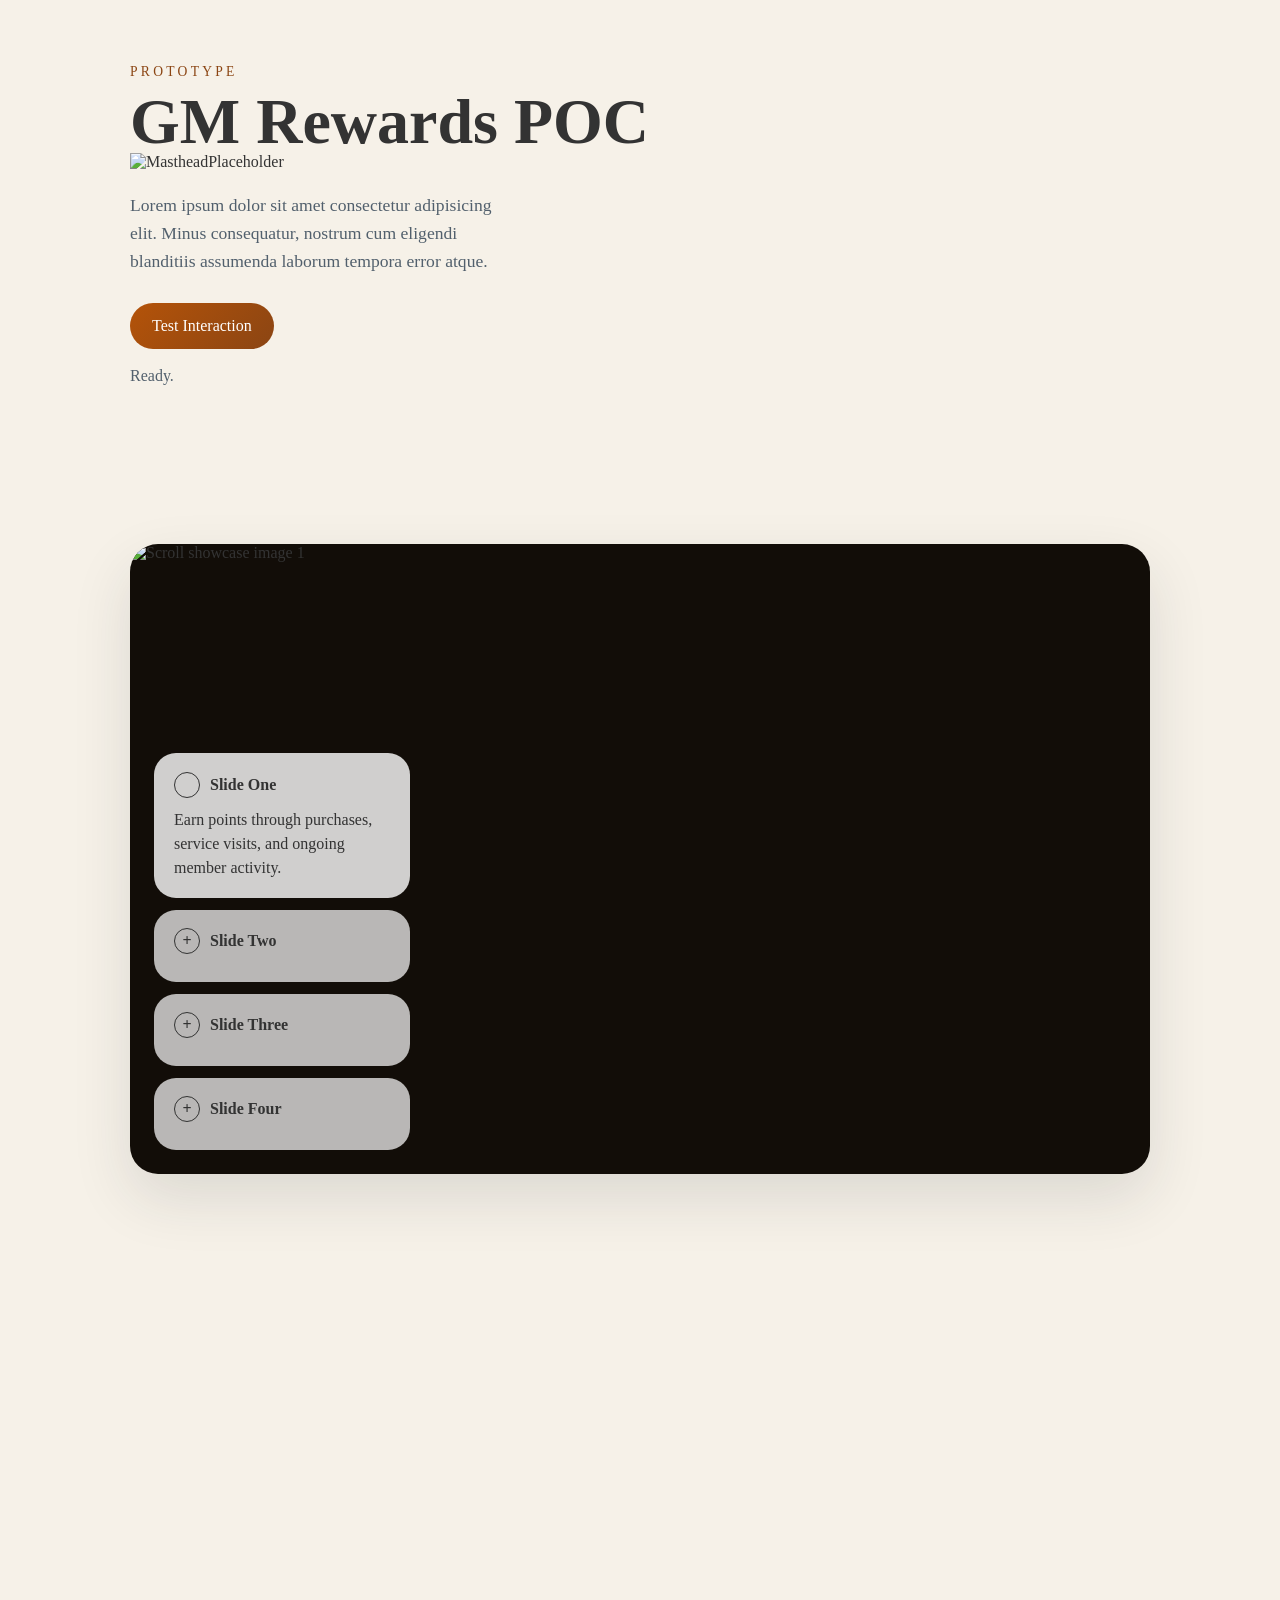
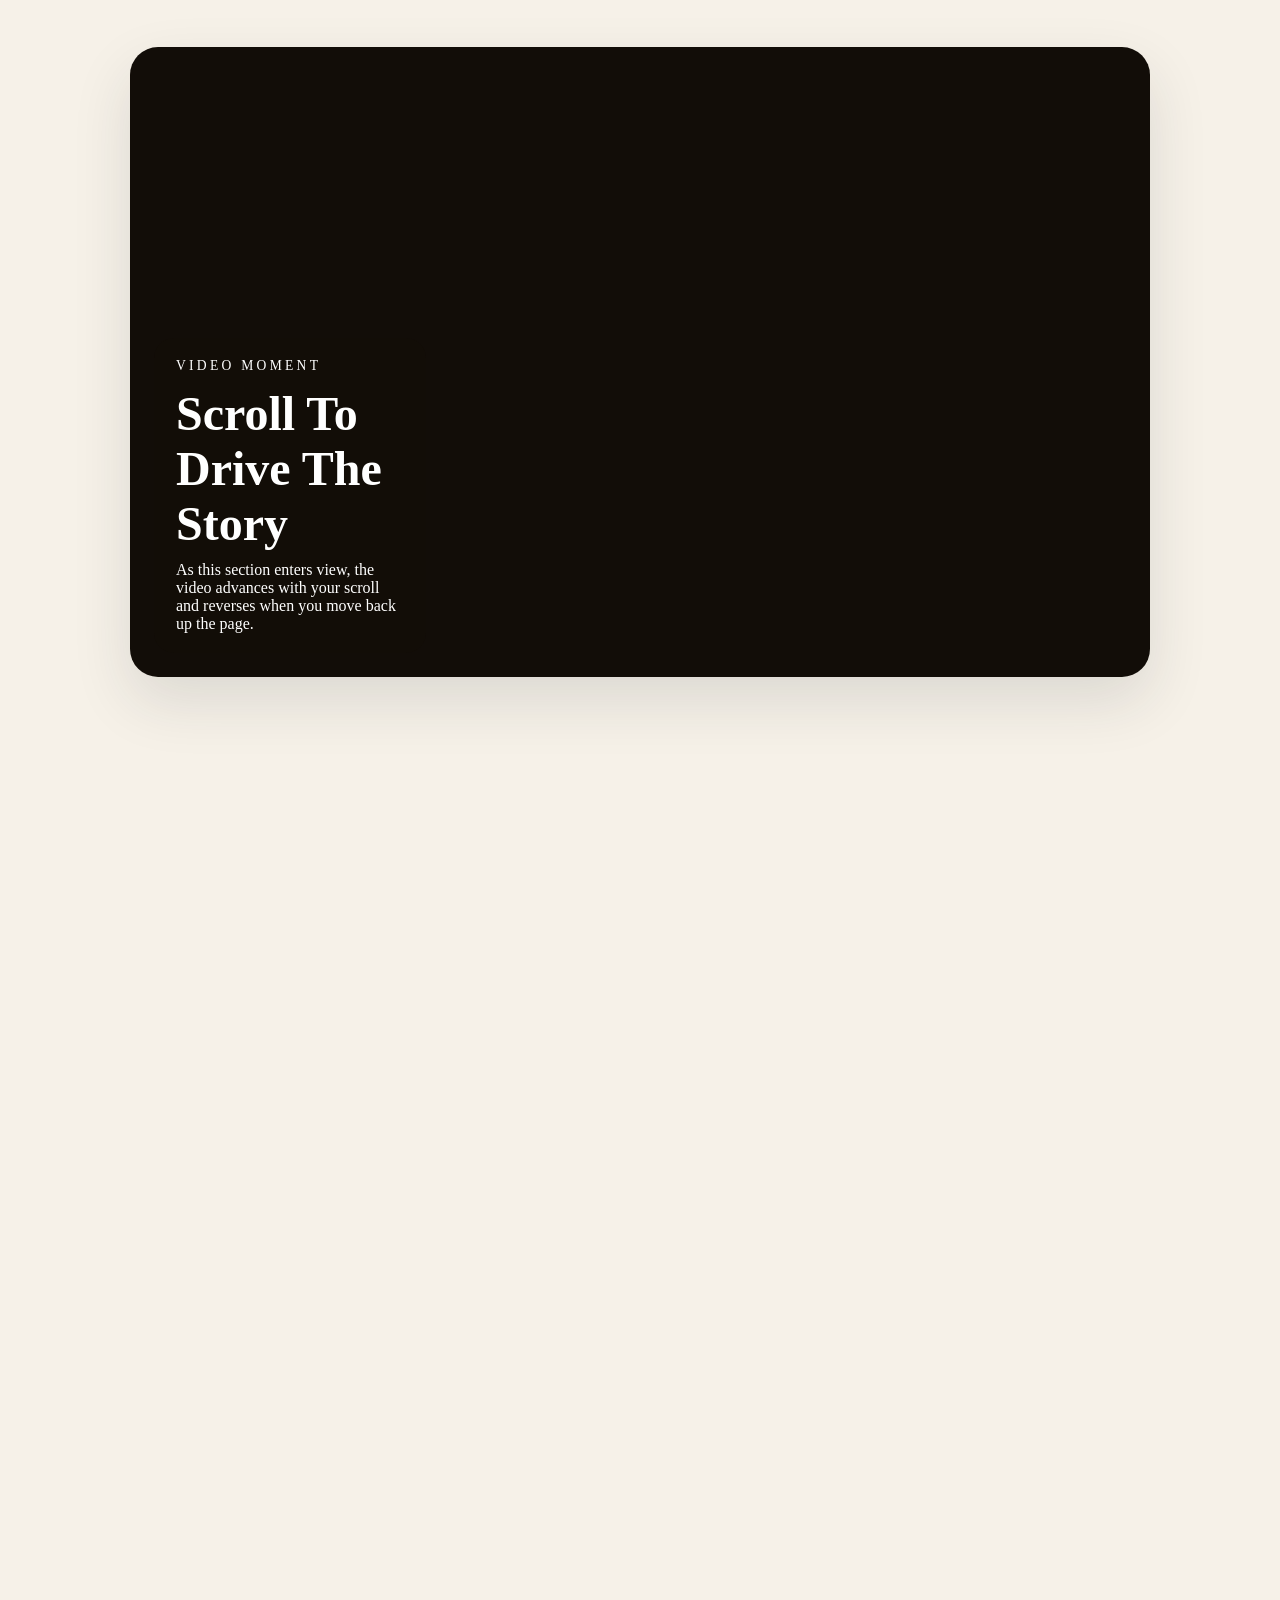
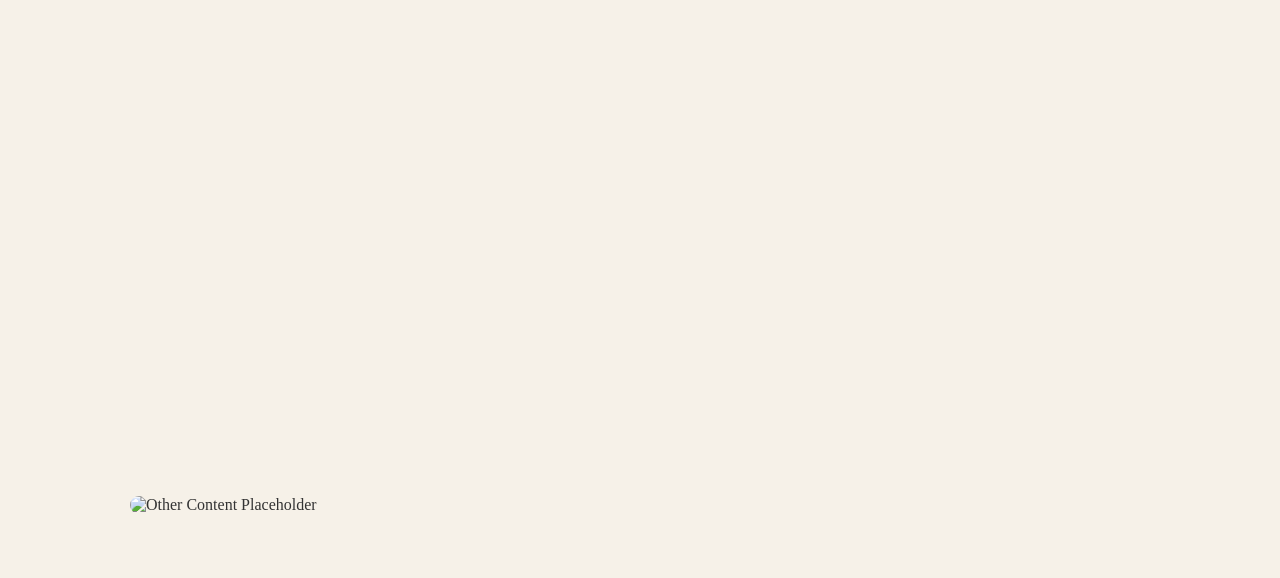
==== iframe-content.html @ 28f9516e "New iframe with animations" ====
<!DOCTYPE html>
<html lang="en">
  <head>
    <meta charset="UTF-8" />
    <meta name="viewport" content="width=device-width, initial-scale=1.0" />
    <title>GM Rewards POC</title>
    <link rel="stylesheet" href="styles.css" />
    <style>
      html { scrollbar-width: none; -ms-overflow-style: none; }
      html::-webkit-scrollbar { display: none; }
    </style>
  </head>
  <body class="iframe-body">
    <main class="page">
      <section class="hero">
        <p class="eyebrow">Prototype</p>
        <h1>GM Rewards POC</h1>
        <img src="https://placehold.co/600x400/000/fff?text=Masthead" style="width:100%" alt="MastheadPlaceholder" />
        <p class="subtitle">
          Lorem ipsum dolor sit amet consectetur adipisicing elit. Minus consequatur, nostrum cum eligendi blanditiis assumenda laborum tempora error atque. 
        </p>
        <button id="cta-button" type="button">Test Interaction</button>
        <p id="status-message" class="status-message" aria-live="polite">
          Ready.
        </p>
        <section class="scroll-showcase-section">
          <div class="scroll-showcase-stage">
            <div class="scroll-showcase-frame">
              <div class="scroll-showcase-media">
                <img class="scroll-showcase-image is-active" src="https://picsum.photos/200/300?random=0" alt="Scroll showcase image 1" />
                <img class="scroll-showcase-image" src="https://picsum.photos/400/400?random=1" alt="Scroll showcase image 2" />
                <img class="scroll-showcase-image" src="https://picsum.photos/400/400?random=2" alt="Scroll showcase image 3" />
                <img class="scroll-showcase-image" src="https://picsum.photos/400/400?random=3" alt="Scroll showcase image 4" />
              </div>
              <div class="scroll-showcase-overlay">
                <article class="scroll-showcase-copy is-active" data-scroll-copy-index="0">
                  <button class="scroll-showcase-copy-title" type="button" data-scroll-trigger-index="0" aria-pressed="true">Slide One</button>
                  <p class="scroll-showcase-copy-description" aria-hidden="false">Earn points through purchases, service visits, and ongoing member activity.</p>
                </article>
                <article class="scroll-showcase-copy" data-scroll-copy-index="1">
                  <button class="scroll-showcase-copy-title" type="button" data-scroll-trigger-index="1" aria-pressed="false">Slide Two</button>
                  <p class="scroll-showcase-copy-description" aria-hidden="true">Track tier progress with clear milestones and visible reward unlocks.</p>
                </article>
                <article class="scroll-showcase-copy" data-scroll-copy-index="2">
                  <button class="scroll-showcase-copy-title" type="button" data-scroll-trigger-index="2" aria-pressed="false">Slide Three</button>
                  <p class="scroll-showcase-copy-description" aria-hidden="true">Redeem points across service, accessories, and future GM experiences.</p>
                </article>
                <article class="scroll-showcase-copy" data-scroll-copy-index="3">
                  <button class="scroll-showcase-copy-title" type="button" data-scroll-trigger-index="3" aria-pressed="false">Slide Four</button>
                  <p class="scroll-showcase-copy-description" aria-hidden="true">Connect local dealer offers to the rewards journey for more relevant promotions.</p>
                </article>
              </div>
            </div>
          </div>
        </section>
        <section class="video-scrub-section">
          <div class="video-scrub-stage">
            <div class="video-scrub-frame">
              <video
                class="video-scrub-media"
                data-scroll-scrub-video
                muted
                playsinline
                preload="auto"
              >
                <source src="https://interactive-examples.mdn.mozilla.net/media/cc0-videos/flower.mp4" type="video/mp4" />
              </video>
              <div class="video-scrub-copy">
                <p class="eyebrow">Video Moment</p>
                <h2>Scroll To Drive The Story</h2>
                <p>
                  As this section enters view, the video advances with your scroll and reverses when you move back up the page.
                </p>
              </div>
            </div>
          </div>
        </section>
        <img src="https://placehold.co/1020x800/ddd/000?text=Other+Content" style="border-radius:28px" alt="Other Content Placeholder" />

      </section>
    </main>

    <script src="script.js"></script>
  </body>
</html>
---- styles.css ----
:root {
    color-scheme: light;
    --background: #f6f1e8;
    --surface: rgba(255, 255, 255, 0.78);
    --text: #333;
    --muted: #52606d;
    --accent: #b45309;
    --accent-strong: #8b4513;
    --border: rgba(31, 41, 51, 0.12);
    --shadow: 0 24px 60px rgba(31, 41, 51, 0.12);
    --card-content-y-anim-amount: 12px;
    --card-content-fade-out-opacity-anim-duration: 200ms;
    --card-content-fade-out-opacity-anim-delay: 0ms;
    --card-content-fade-out-y-anim-duration: 200ms;
    --card-content-fade-out-y-anim-delay: 0ms;
    --card-content-fade-in-opacity-anim-duration: 300ms;
    --card-content-fade-in-opacity-anim-delay: 0ms;
    --card-content-fade-in-y-anim-duration: 300ms;
    --card-content-fade-in-y-anim-delay: 100ms;
}

* {
    box-sizing: border-box;
}

body {
    margin: 0;
    min-height: 100vh;
    font-family: Georgia, "Times New Roman", serif;
    color: var(--text);
    background: var(--background);
}
a {
    color: inherit;
    text-decoration: none;
}

.site-header {
    position: sticky;
    top: 0;
    z-index: 20;
    padding: 20px 24px 0;
}

.site-header__inner {
    width: min(1100px, 100%);
    margin: 0 auto;
    padding: 18px 24px;
    display: flex;
    align-items: center;
    justify-content: space-between;
    gap: 24px;
    border: 1px solid var(--border);
    border-radius: 999px;
    background: rgba(255, 255, 255, 0.7);
    backdrop-filter: blur(10px);
    box-shadow: 0 12px 32px rgba(31, 41, 51, 0.08);
}

.site-logo {
    font-size: 1.1rem;
    font-weight: 700;
    letter-spacing: 0.08em;
    text-transform: uppercase;
}

.site-nav {
    display: flex;
    align-items: center;
    gap: 18px;
    color: var(--muted);
}

.site-nav a {
    position: relative;
    padding-bottom: 4px;
}

.site-nav a::after {
    content: "";
    position: absolute;
    left: 0;
    bottom: 0;
    width: 100%;
    height: 1px;
    background: currentColor;
    transform: scaleX(0);
    transform-origin: left;
    transition: transform 180ms ease;
}

.site-nav a:hover::after,
.site-nav a:focus-visible::after {
    transform: scaleX(1);
}

.page {
    min-height: 100vh;
    display: grid;
    place-items: center;
    padding: 24px;
}

.iframe-panel {
    width: 100%;

}

.iframe-panel__frame {
    display: block;
    width: 100%;
    min-height: 80vh;
    border: 0;
    border-radius: 18px;
    background: #fff;
}

.hero {
    width: min(1100px, 100%);
    padding: 40px;
    border-radius: 28px;
    }

@media screen and (max-width: 640px) {
    .site-header {
        padding: 16px 16px 0;
    }

    .site-header__inner {
        padding: 16px 18px;
        border-radius: 24px;
        flex-direction: column;
        align-items: flex-start;
    }

    .site-nav {
        flex-wrap: wrap;
        gap: 14px;
    }

    .hero {
        width: 90%;
    }

    .iframe-panel {
        width: 100%;
        padding: 12px;
        border-radius: 20px;
    }

    .iframe-panel__frame {
        min-height: 70vh;
        border-radius: 14px;
    }
}

.eyebrow {
    margin: 0 0 12px;
    font-size: 0.85rem;
    letter-spacing: 0.24em;
    text-transform: uppercase;
    color: var(--accent-strong);
}

h1 {
    margin: 0;
    font-size: clamp(2.5rem, 5vw, 4.5rem);
    line-height: 0.95;
}

.subtitle {
    margin: 20px 0 28px;
    max-width: 42ch;
    font-size: 1.1rem;
    line-height: 1.6;
    color: var(--muted);
}

button {
    appearance: none;
    border: 0;
    border-radius: 999px;
    padding: 14px 22px;
    font: inherit;
    font-size: 1rem;
    color: #fff;
    background: linear-gradient(135deg, var(--accent), var(--accent-strong));
    cursor: pointer;
    transition: transform 160ms ease;
}

button:hover {
    transform: translateY(-1px);
}

button:focus-visible {
    outline: 3px solid rgba(180, 83, 9, 0.35);
    outline-offset: 4px;
}

.status-message {
    margin: 18px 0 0;
    color: var(--muted);
}

@media (max-width: 640px) {
    .hero {
        padding: 28px;
        border-radius: 20px;
    }

    .subtitle {
        font-size: 1rem;
    }
}

.scroll-showcase-section {
    --showcase-count: 4;
    min-height: calc(100vh + max(0, var(--showcase-count) - 1) * 65vh);
    margin-top: 48px;
}

.scroll-showcase-stage {
    position: sticky;
    top: 24px;
    min-height: calc(100vh - 48px);
    display: grid;
    align-items: center;
}

.scroll-showcase-frame {
    position: relative;
    overflow: hidden;
    min-height: 70vh;
    border-radius: 28px;
    background: #120d08;
    box-shadow: var(--shadow);
}

.scroll-showcase-media {
    position: relative;
    min-height: 70vh;
}

.scroll-showcase-image {
    position: absolute;
    inset: 0;
    width: 100%;
    height: 100%;
    object-fit: cover;
    opacity: 0;
    transform: translate3d(48px, 0, 0) scale(1.04);
    transition: transform 500ms ease, opacity 500ms ease;
}

.scroll-showcase-image:nth-child(odd) {
    transform: translate3d(-48px, 0, 0) scale(1.04);
}

.scroll-showcase-image.is-active {
    opacity: 1;
    transform: translate3d(0, 0, 0) scale(1);
}

.scroll-showcase-overlay {
    position: absolute;
    left: 24px;
    right: 24px;
    bottom: 24px;
    display: grid;
    gap: 12px;
    justify-items: start;
}

.scroll-showcase-copy {
    max-width: 32ch;
    padding: 18px 20px;
    border-radius: 22px;
    background: rgba(250,250,250, 0.72);
    color: var(--text);
    transition: background-color 260ms ease, transform 260ms ease;
}

.scroll-showcase-copy-title {
    appearance: none;
    border: 0;
    padding: 0;
    background: transparent;
    color: inherit;
    cursor: pointer;
    display: inline-flex;
    align-items: center;
    gap: 10px;
    font-size: 1rem;
    font-weight: 600;
    text-align: left;
}

.scroll-showcase-copy-title::before {
    content: "+";
    display: inline-grid;
    place-items: center;
    width: 24px;
    height: 24px;
    border: 1.5px solid currentColor;
    border-radius: 999px;
    opacity: 1;
    transform: scale(1) rotate(0deg);
    transition: opacity 220ms ease, transform 220ms ease;
}

.scroll-showcase-copy.is-active .scroll-showcase-copy-title::before {
    content: " ";
}

.scroll-showcase-copy-title:focus-visible {
    outline: 2px solid rgba(255, 255, 255, 0.75);
    outline-offset: 4px;
}

.scroll-showcase-copy-description {
    margin: 10px 0 0;
    line-height: 1.5;
    max-height: 0;
    opacity: 0;
    overflow: hidden;
    transform: translateY(-8px);
    transition: max-height 300ms ease, opacity 220ms ease, transform 220ms ease;
}

.scroll-showcase-copy.is-active {
    background: rgba(250,250,250, 0.82);
    transform: translateY(0);
}

.scroll-showcase-copy.is-active .scroll-showcase-copy-description {
    max-height: 120px;
    opacity: 1;
    transform: translateY(0);
}

.video-scrub-section {
    min-height: 240vh;
    margin-top: 48px;
}

.video-scrub-stage {
    position: sticky;
    top: 24px;
    min-height: calc(100vh - 48px);
    display: grid;
    align-items: center;
}

.video-scrub-frame {
    position: relative;
    overflow: hidden;
    min-height: 70vh;
    border-radius: 28px;
    background: #120d08;
    box-shadow: var(--shadow);
}

.video-scrub-media {
    display: block;
    width: 100%;
    height: 70vh;
    object-fit: cover;
}

.video-scrub-copy {
    position: absolute;
    left: 24px;
    bottom: 24px;
    max-width: 34ch;
    padding: 20px 22px;
    border-radius: 20px;
    background: rgba(18, 13, 8, 0.72);
    color: #fff;
}

.video-scrub-copy .eyebrow,
.video-scrub-copy h2,
.video-scrub-copy p {
    color: inherit;
}

.video-scrub-copy h2 {
    margin: 0 0 10px;
    font-size: clamp(2rem, 4vw, 3rem);
}

.video-scrub-copy p:last-child {
    margin: 0;
}

@media (max-width: 640px) {
    .video-scrub-frame {
        min-height: 60vh;
    }

    .video-scrub-media {
        height: 60vh;
    }

    .video-scrub-copy {
        left: 16px;
        right: 16px;
        bottom: 16px;
        max-width: none;
    }

    .scroll-showcase-frame,
    .scroll-showcase-media {
        min-height: 60vh;
    }

    .scroll-showcase-overlay {
        left: 16px;
        right: 16px;
        bottom: 16px;
    }

    .scroll-showcase-copy {
        max-width: none;
    }
}
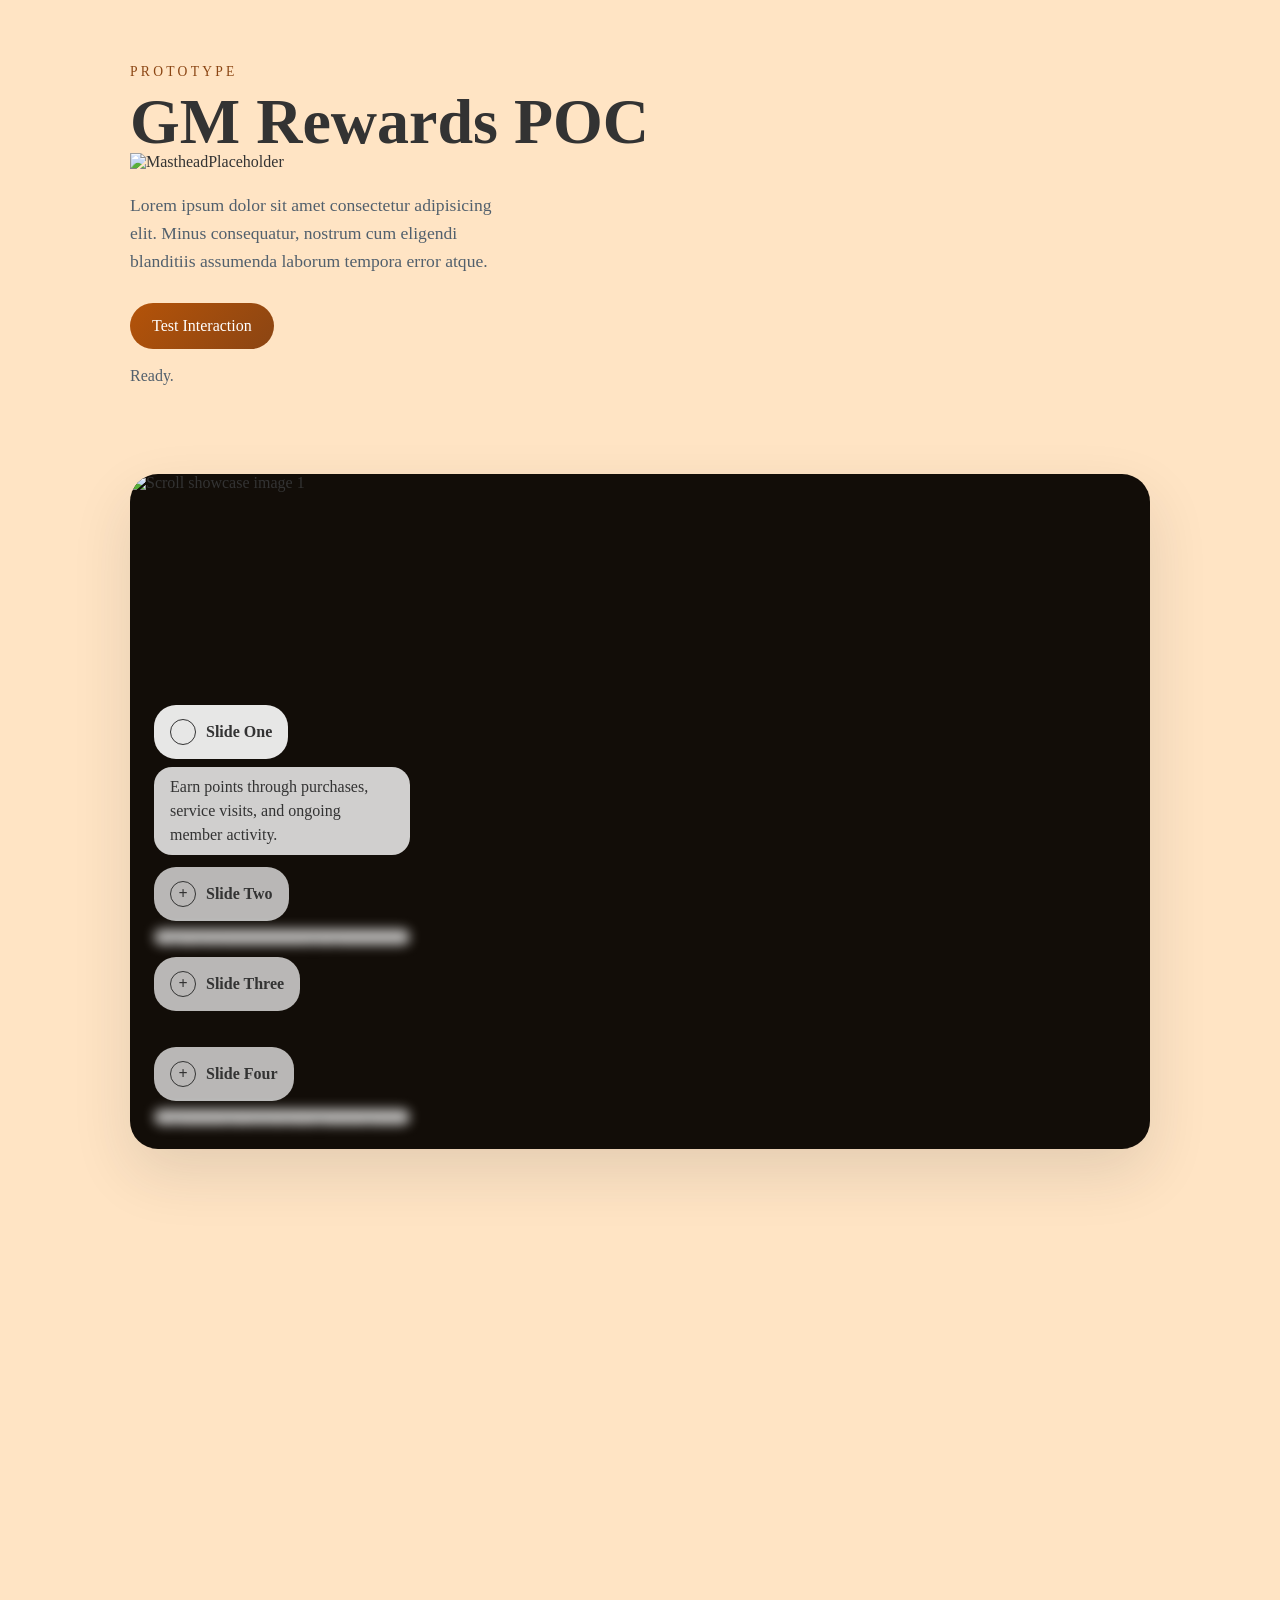
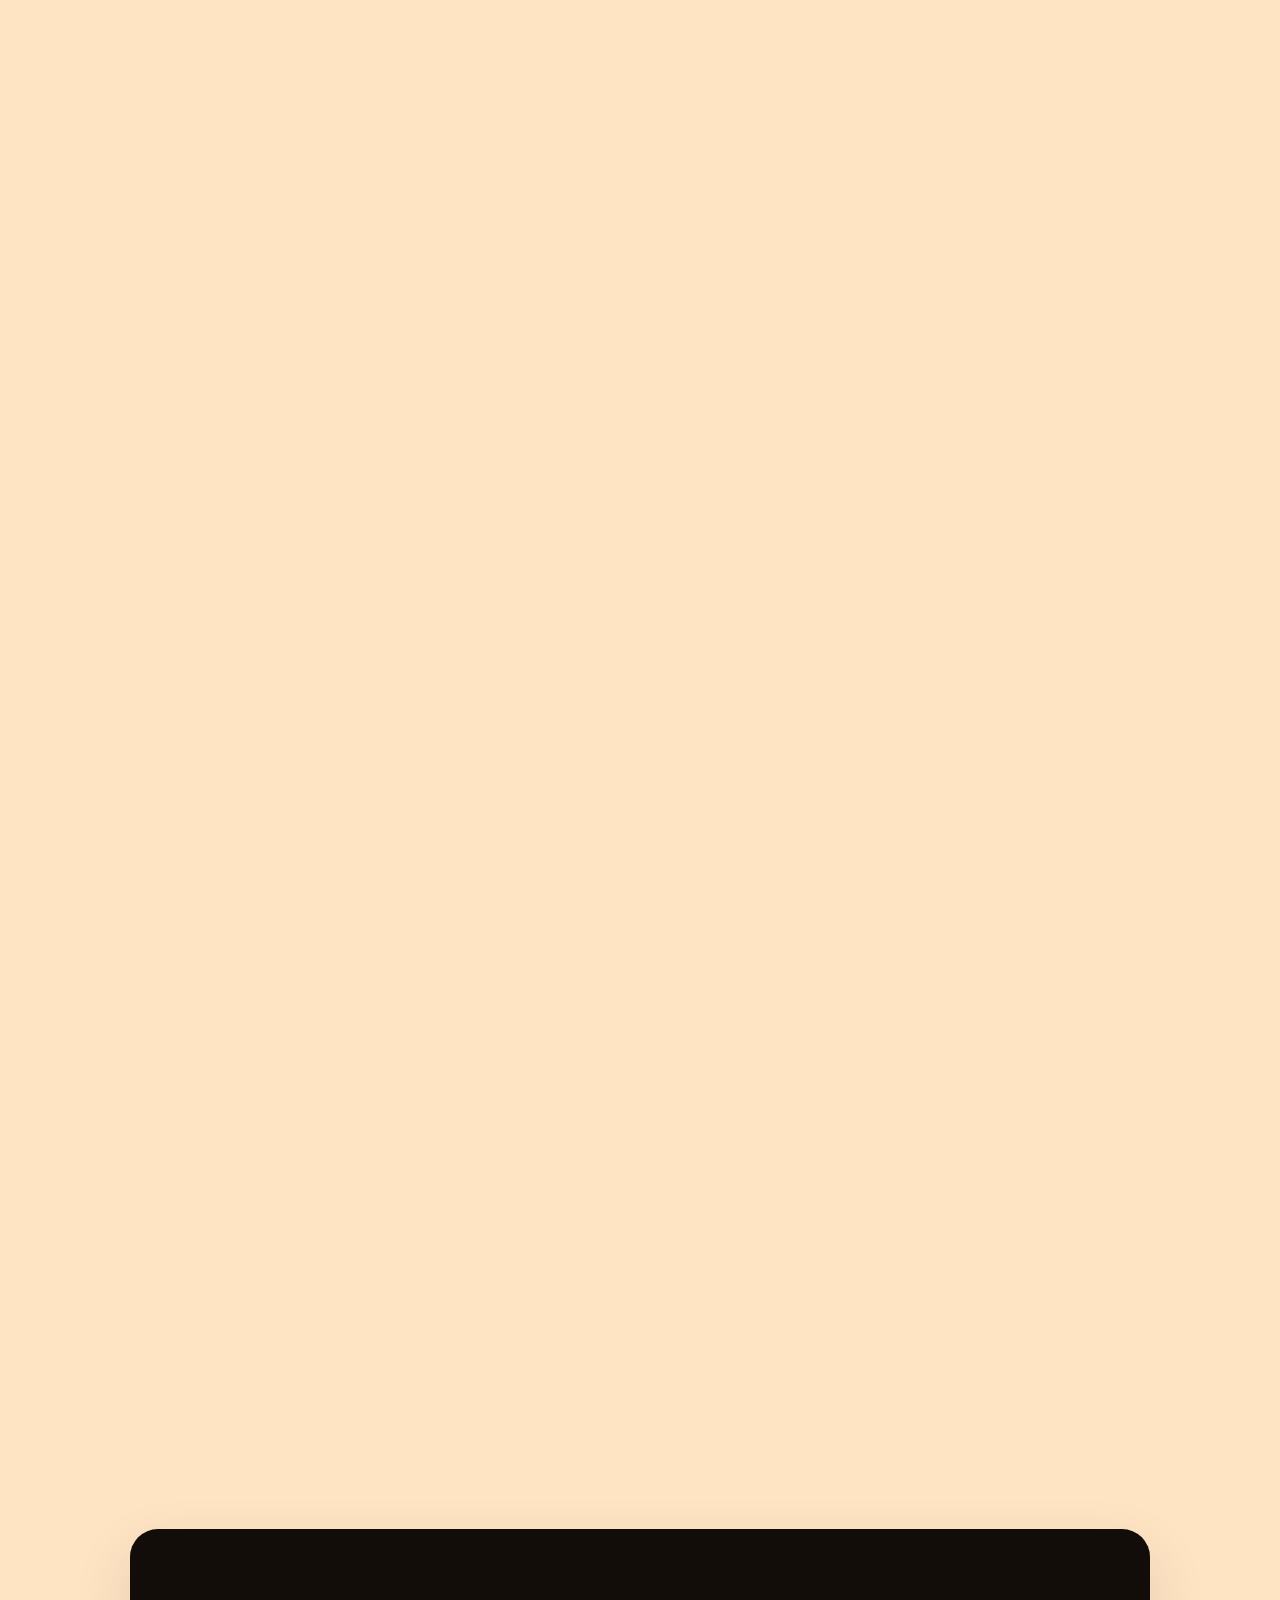
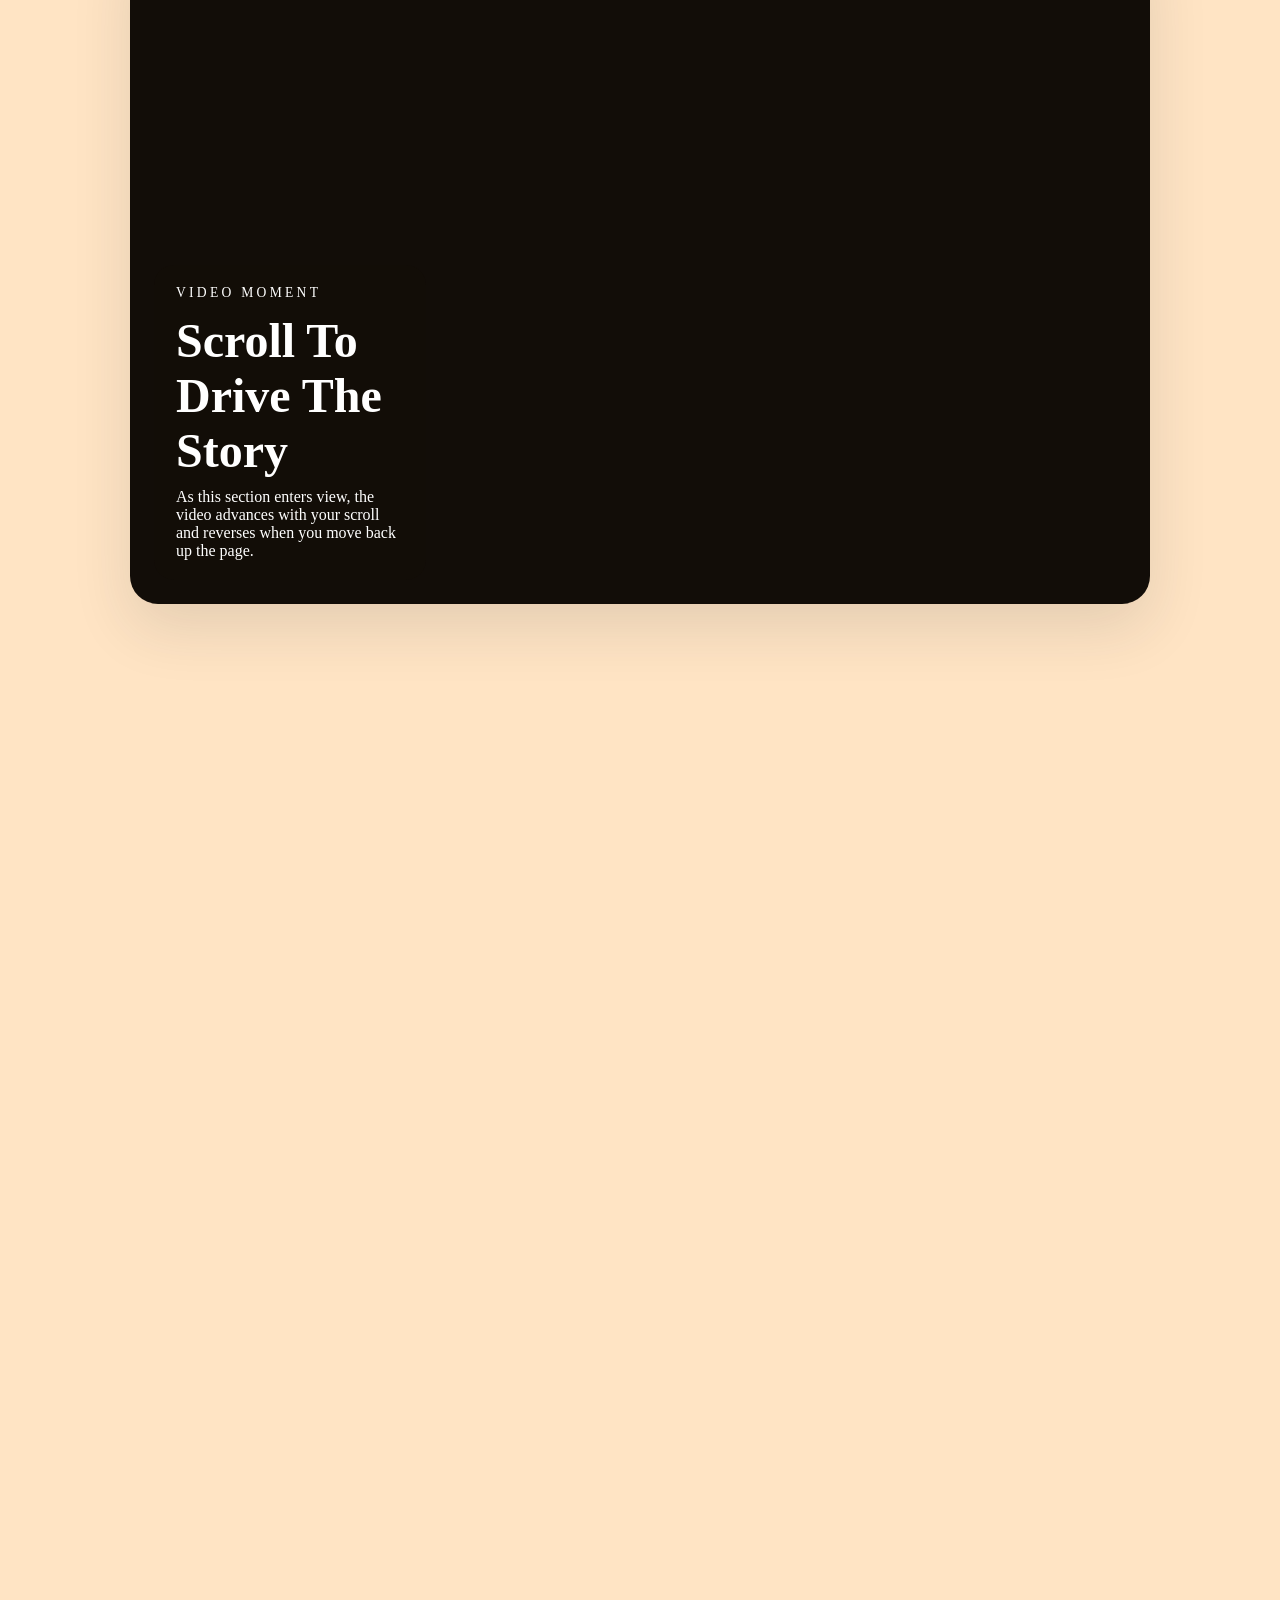
==== commit 27412534: "updates" ====
--- a/iframe-content.html
+++ b/iframe-content.html
@@ -75,7 +75,6 @@
             </div>
           </div>
         </section>
-        <img src="https://placehold.co/1020x800/ddd/000?text=Other+Content" style="border-radius:28px" alt="Other Content Placeholder" />
 
       </section>
     </main>
--- a/styles.css
+++ b/styles.css
@@ -23,6 +23,11 @@
     box-sizing: border-box;
 }
 
+img {
+    max-width: 100%;
+    height: auto;
+}
+
 body {
     margin: 0;
     min-height: 100vh;
@@ -94,6 +99,12 @@
     transform: scaleX(1);
 }
 
+.iframe-body {
+    background-color: bisque;
+    margin: 0;
+    overflow-x: hidden;
+}
+
 .page {
     min-height: 100vh;
     display: grid;
@@ -127,6 +138,7 @@
     }
 
     .site-header__inner {
+        width: 100%;
         padding: 16px 18px;
         border-radius: 24px;
         flex-direction: column;
@@ -144,7 +156,7 @@
 
     .iframe-panel {
         width: 100%;
-        padding: 12px;
+        padding: 0;
         border-radius: 20px;
     }
 
@@ -205,19 +217,30 @@
 
 @media (max-width: 640px) {
     .hero {
-        padding: 28px;
+        width: 100%;
+        padding: 0;
         border-radius: 20px;
     }
 
     .subtitle {
         font-size: 1rem;
     }
+/* 
+    .scroll-showcase-stage {
+        top: 0;
+        min-height: 100vh;
+    }
+
+    .video-scrub-stage {
+        top: 0;
+        min-height: 100vh;
+    } */
 }
 
 .scroll-showcase-section {
     --showcase-count: 4;
     min-height: calc(100vh + max(0, var(--showcase-count) - 1) * 65vh);
-    margin-top: 48px;
+    margin-top: 0;
 }
 
 .scroll-showcase-stage {
@@ -231,7 +254,7 @@
 .scroll-showcase-frame {
     position: relative;
     overflow: hidden;
-    min-height: 70vh;
+    min-height: 75vh;
     border-radius: 28px;
     background: #120d08;
     box-shadow: var(--shadow);
@@ -239,7 +262,7 @@
 
 .scroll-showcase-media {
     position: relative;
-    min-height: 70vh;
+    min-height: 75vh;
 }
 
 .scroll-showcase-image {
@@ -274,18 +297,16 @@
 
 .scroll-showcase-copy {
     max-width: 32ch;
-    padding: 18px 20px;
-    border-radius: 22px;
-    background: rgba(250,250,250, 0.72);
     color: var(--text);
-    transition: background-color 260ms ease, transform 260ms ease;
+    transition: transform 260ms ease;
 }
 
 .scroll-showcase-copy-title {
     appearance: none;
     border: 0;
-    padding: 0;
-    background: transparent;
+    padding: 14px 16px;
+    border-radius: 22px;
+    background: rgba(250,250,250, 0.72);
     color: inherit;
     cursor: pointer;
     display: inline-flex;
@@ -294,6 +315,7 @@
     font-size: 1rem;
     font-weight: 600;
     text-align: left;
+    transition: background-color 260ms ease;
 }
 
 .scroll-showcase-copy-title::before {
@@ -319,29 +341,44 @@
 }
 
 .scroll-showcase-copy-description {
-    margin: 10px 0 0;
+    margin: 8px 0 0;
+    padding: 8px 16px;
+    border-radius: 18px;
+    background: rgba(250,250,250, 0.72);
     line-height: 1.5;
     max-height: 0;
     opacity: 0;
     overflow: hidden;
-    transform: translateY(-8px);
-    transition: max-height 300ms ease, opacity 220ms ease, transform 220ms ease;
+    transform: translateY(-12px) scale(0.94);
+    transform-origin: top center;
+    filter: blur(6px);
+    transition:
+        max-height 500ms cubic-bezier(0.4, 0, 0.2, 1),
+        opacity 320ms ease 100ms,
+        transform 550ms cubic-bezier(0.22, 1.8, 0.36, 1) 80ms,
+        filter 350ms ease 80ms,
+        background-color 260ms ease;
 }
 
 .scroll-showcase-copy.is-active {
-    background: rgba(250,250,250, 0.82);
     transform: translateY(0);
+}
+
+.scroll-showcase-copy.is-active .scroll-showcase-copy-title {
+    background: rgba(250,250,250, 0.92);
 }
 
 .scroll-showcase-copy.is-active .scroll-showcase-copy-description {
     max-height: 120px;
     opacity: 1;
-    transform: translateY(0);
+    transform: translateY(0) scale(1);
+    filter: blur(0);
+    background: rgba(250,250,250, 0.82);
 }
 
 .video-scrub-section {
     min-height: 240vh;
-    margin-top: 48px;
+    margin-top: 0;
 }
 
 .video-scrub-stage {
@@ -355,7 +392,7 @@
 .video-scrub-frame {
     position: relative;
     overflow: hidden;
-    min-height: 70vh;
+    min-height: 75vh;
     border-radius: 28px;
     background: #120d08;
     box-shadow: var(--shadow);
@@ -364,7 +401,7 @@
 .video-scrub-media {
     display: block;
     width: 100%;
-    height: 70vh;
+    height: 75vh;
     object-fit: cover;
 }
 
@@ -396,11 +433,11 @@
 
 @media (max-width: 640px) {
     .video-scrub-frame {
-        min-height: 60vh;
+        min-height: 75vh;
     }
 
     .video-scrub-media {
-        height: 60vh;
+        height: 75vh;
     }
 
     .video-scrub-copy {
@@ -412,7 +449,7 @@
 
     .scroll-showcase-frame,
     .scroll-showcase-media {
-        min-height: 60vh;
+        min-height: 75vh;
     }
 
     .scroll-showcase-overlay {
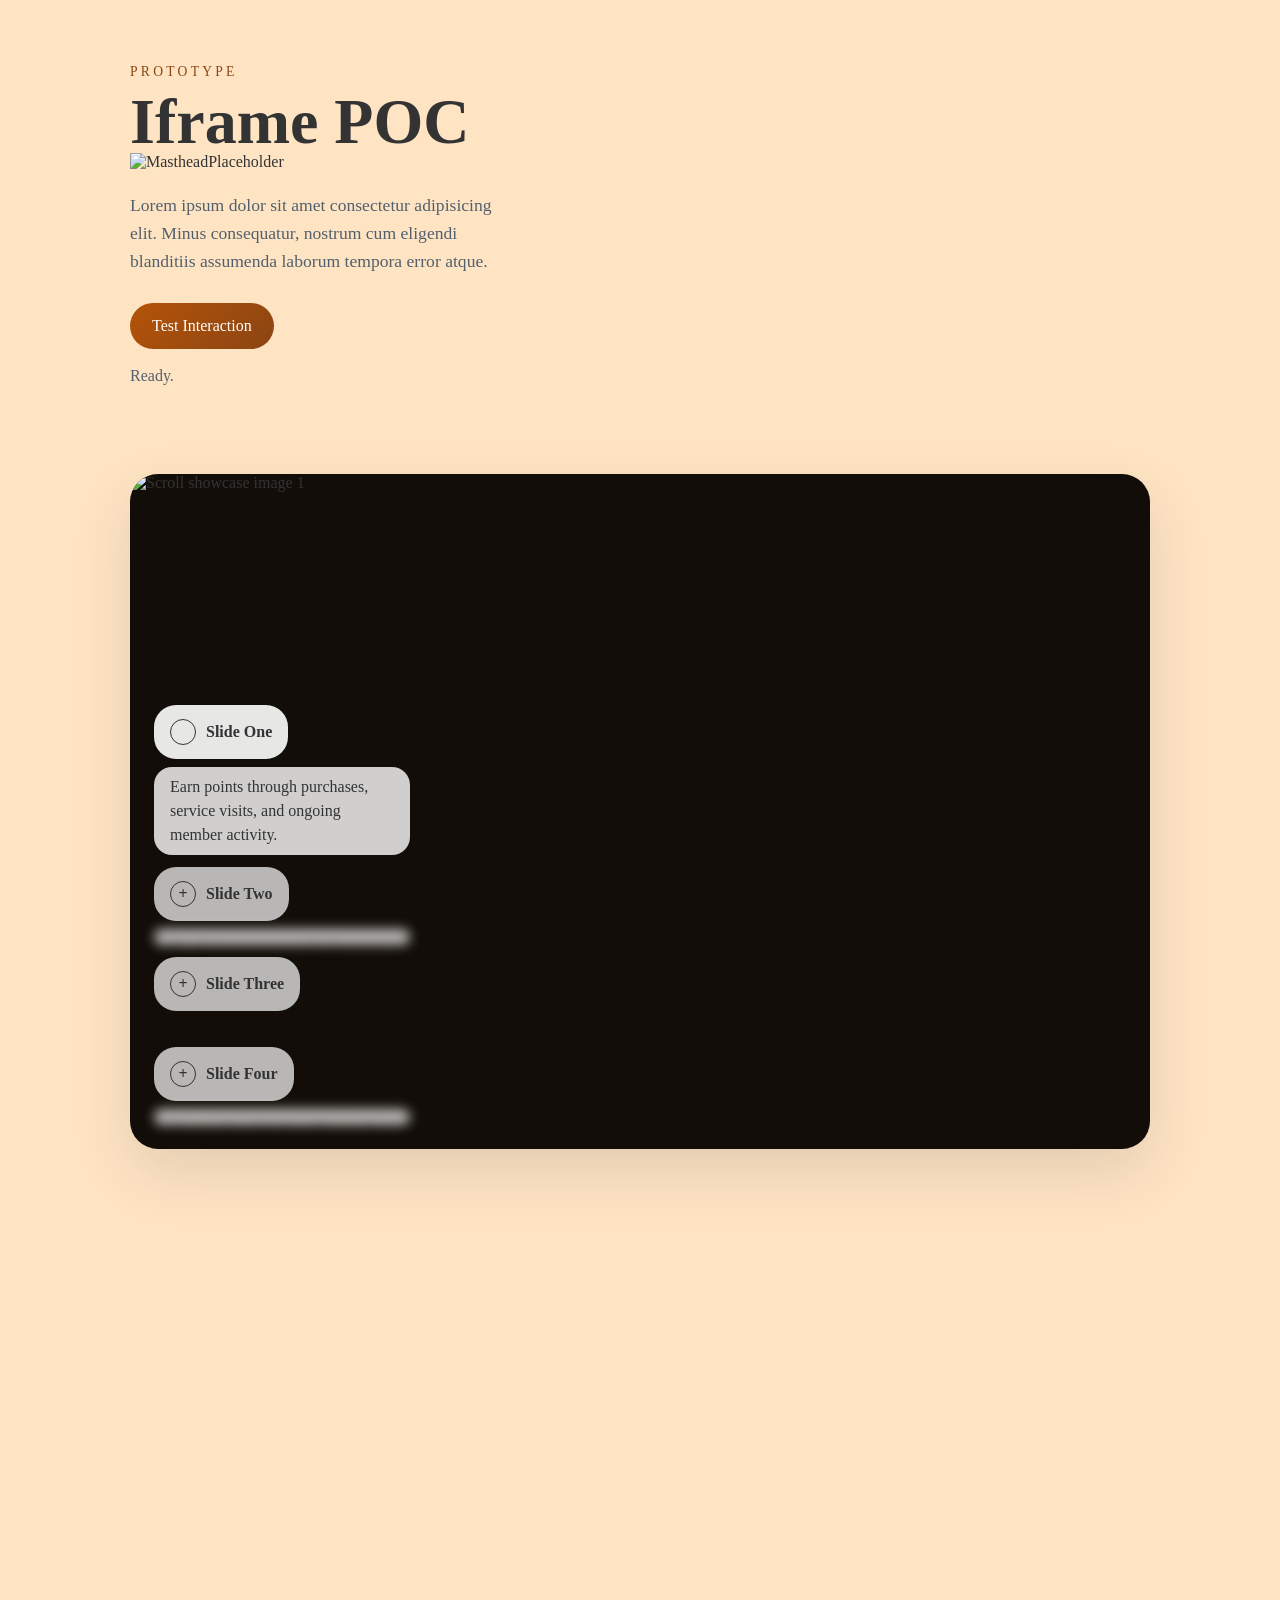
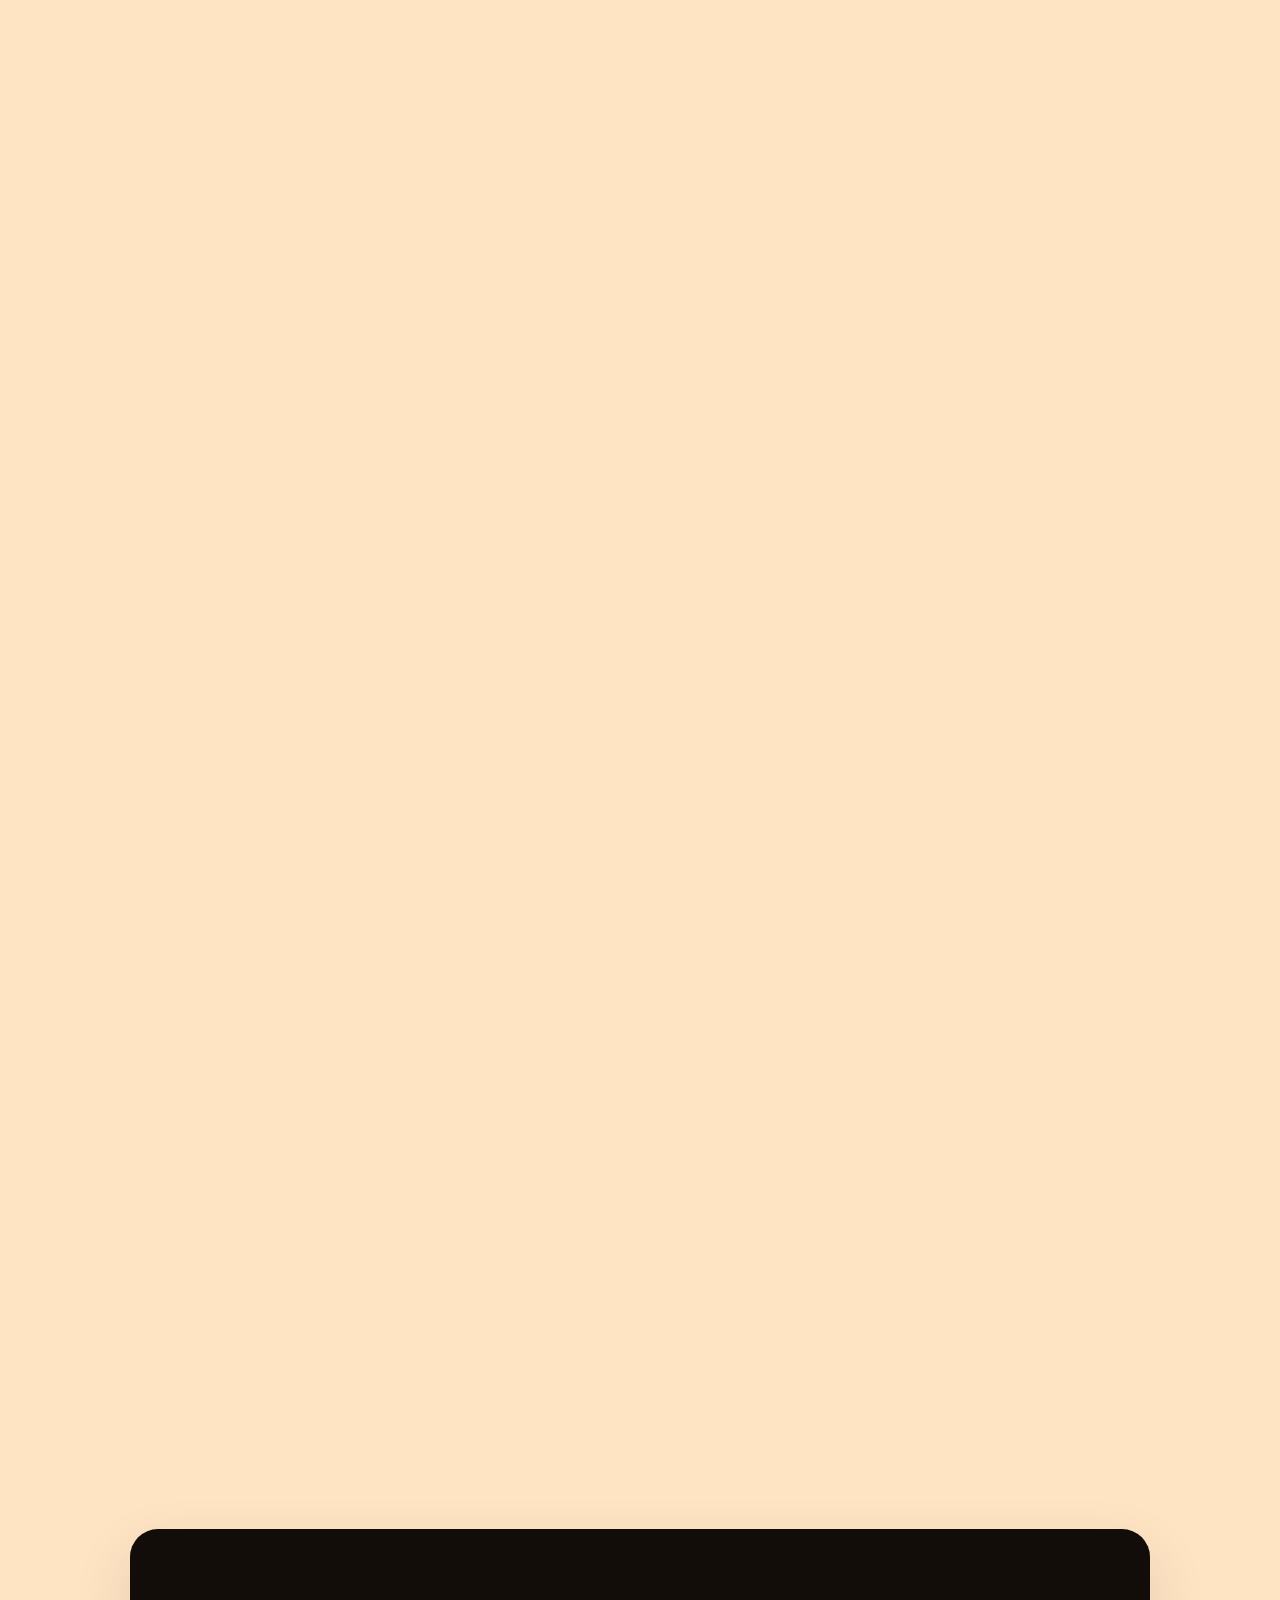
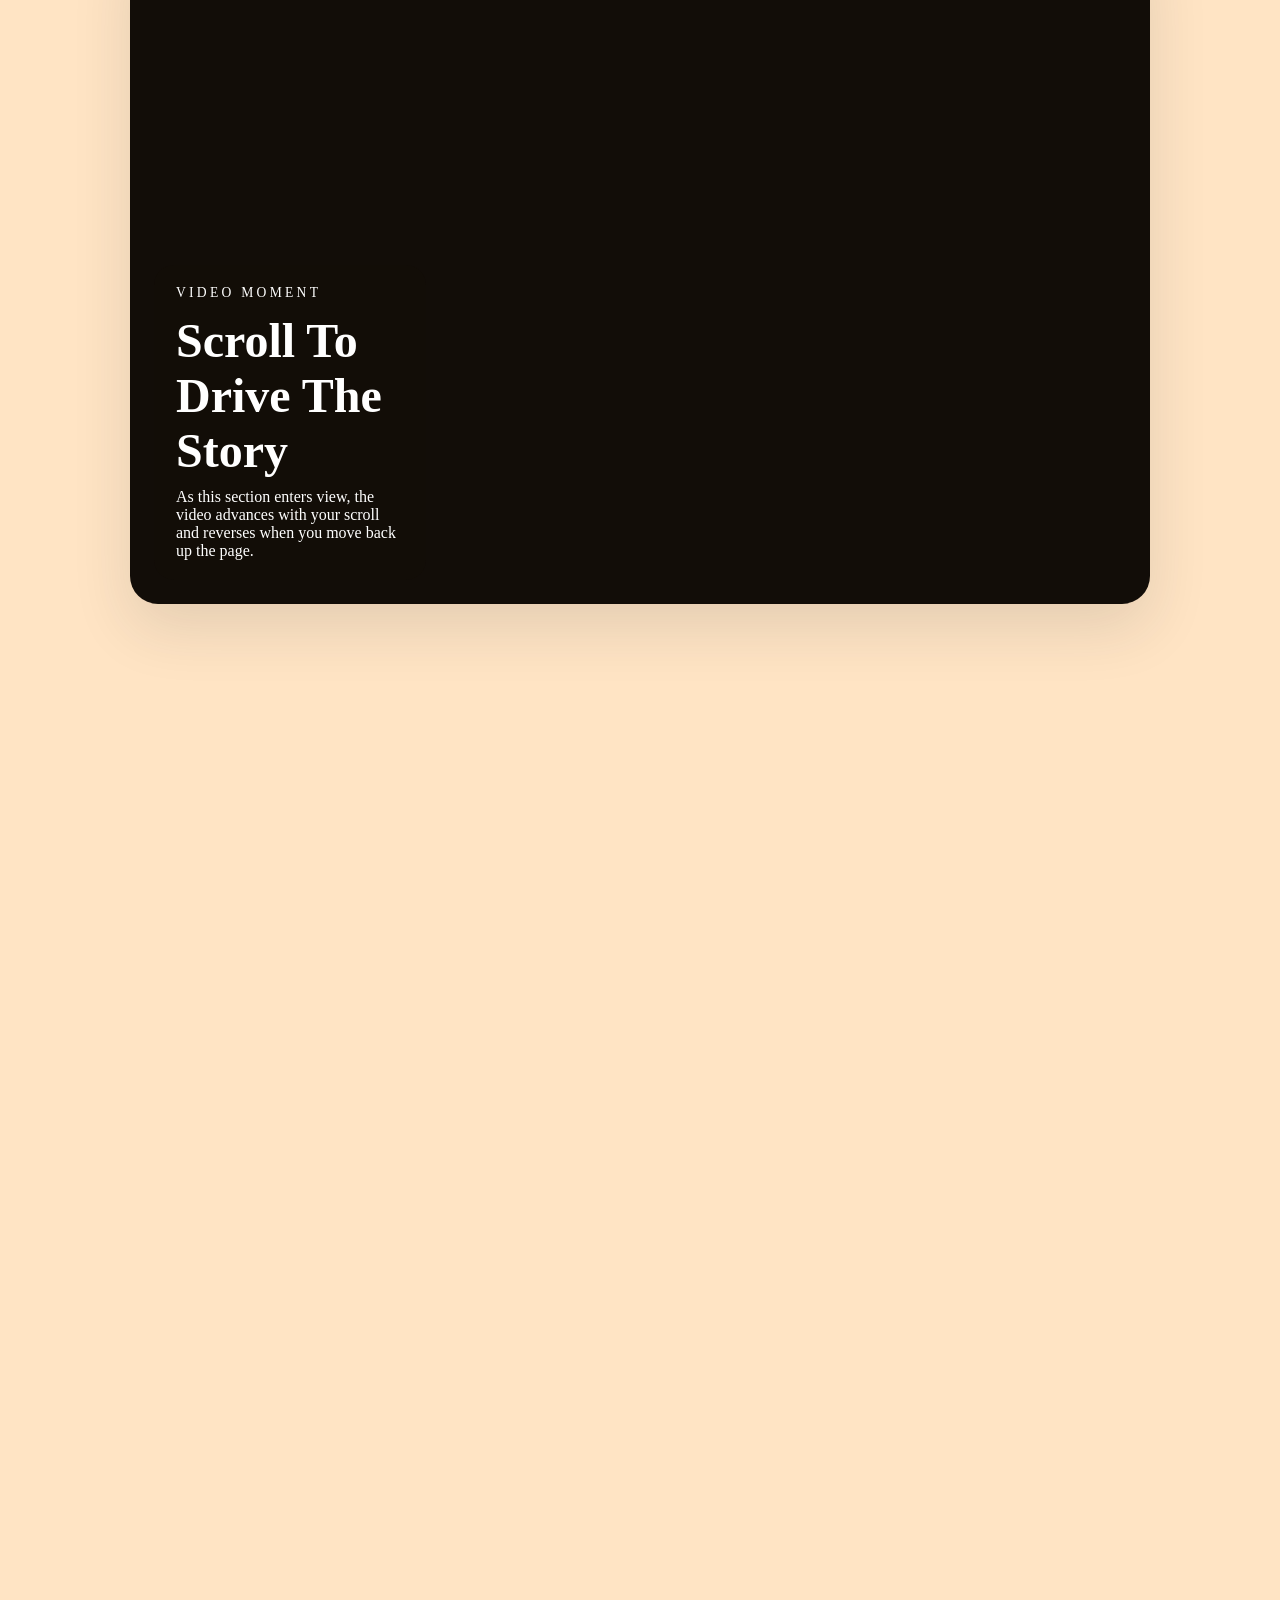
==== commit 2be2cd40: "updates" ====
--- a/iframe-content.html
+++ b/iframe-content.html
@@ -3,7 +3,7 @@
   <head>
     <meta charset="UTF-8" />
     <meta name="viewport" content="width=device-width, initial-scale=1.0" />
-    <title>GM Rewards POC</title>
+    <title>Iframe  POC</title>
     <link rel="stylesheet" href="styles.css" />
     <style>
       html { scrollbar-width: none; -ms-overflow-style: none; }
@@ -14,7 +14,7 @@
     <main class="page">
       <section class="hero">
         <p class="eyebrow">Prototype</p>
-        <h1>GM Rewards POC</h1>
+        <h1>Iframe  POC</h1>
         <img src="https://placehold.co/600x400/000/fff?text=Masthead" style="width:100%" alt="MastheadPlaceholder" />
         <p class="subtitle">
           Lorem ipsum dolor sit amet consectetur adipisicing elit. Minus consequatur, nostrum cum eligendi blanditiis assumenda laborum tempora error atque. 
@@ -43,7 +43,7 @@
                 </article>
                 <article class="scroll-showcase-copy" data-scroll-copy-index="2">
                   <button class="scroll-showcase-copy-title" type="button" data-scroll-trigger-index="2" aria-pressed="false">Slide Three</button>
-                  <p class="scroll-showcase-copy-description" aria-hidden="true">Redeem points across service, accessories, and future GM experiences.</p>
+                  <p class="scroll-showcase-copy-description" aria-hidden="true">Redeem points across service, accessories, and future experiences.</p>
                 </article>
                 <article class="scroll-showcase-copy" data-scroll-copy-index="3">
                   <button class="scroll-showcase-copy-title" type="button" data-scroll-trigger-index="3" aria-pressed="false">Slide Four</button>
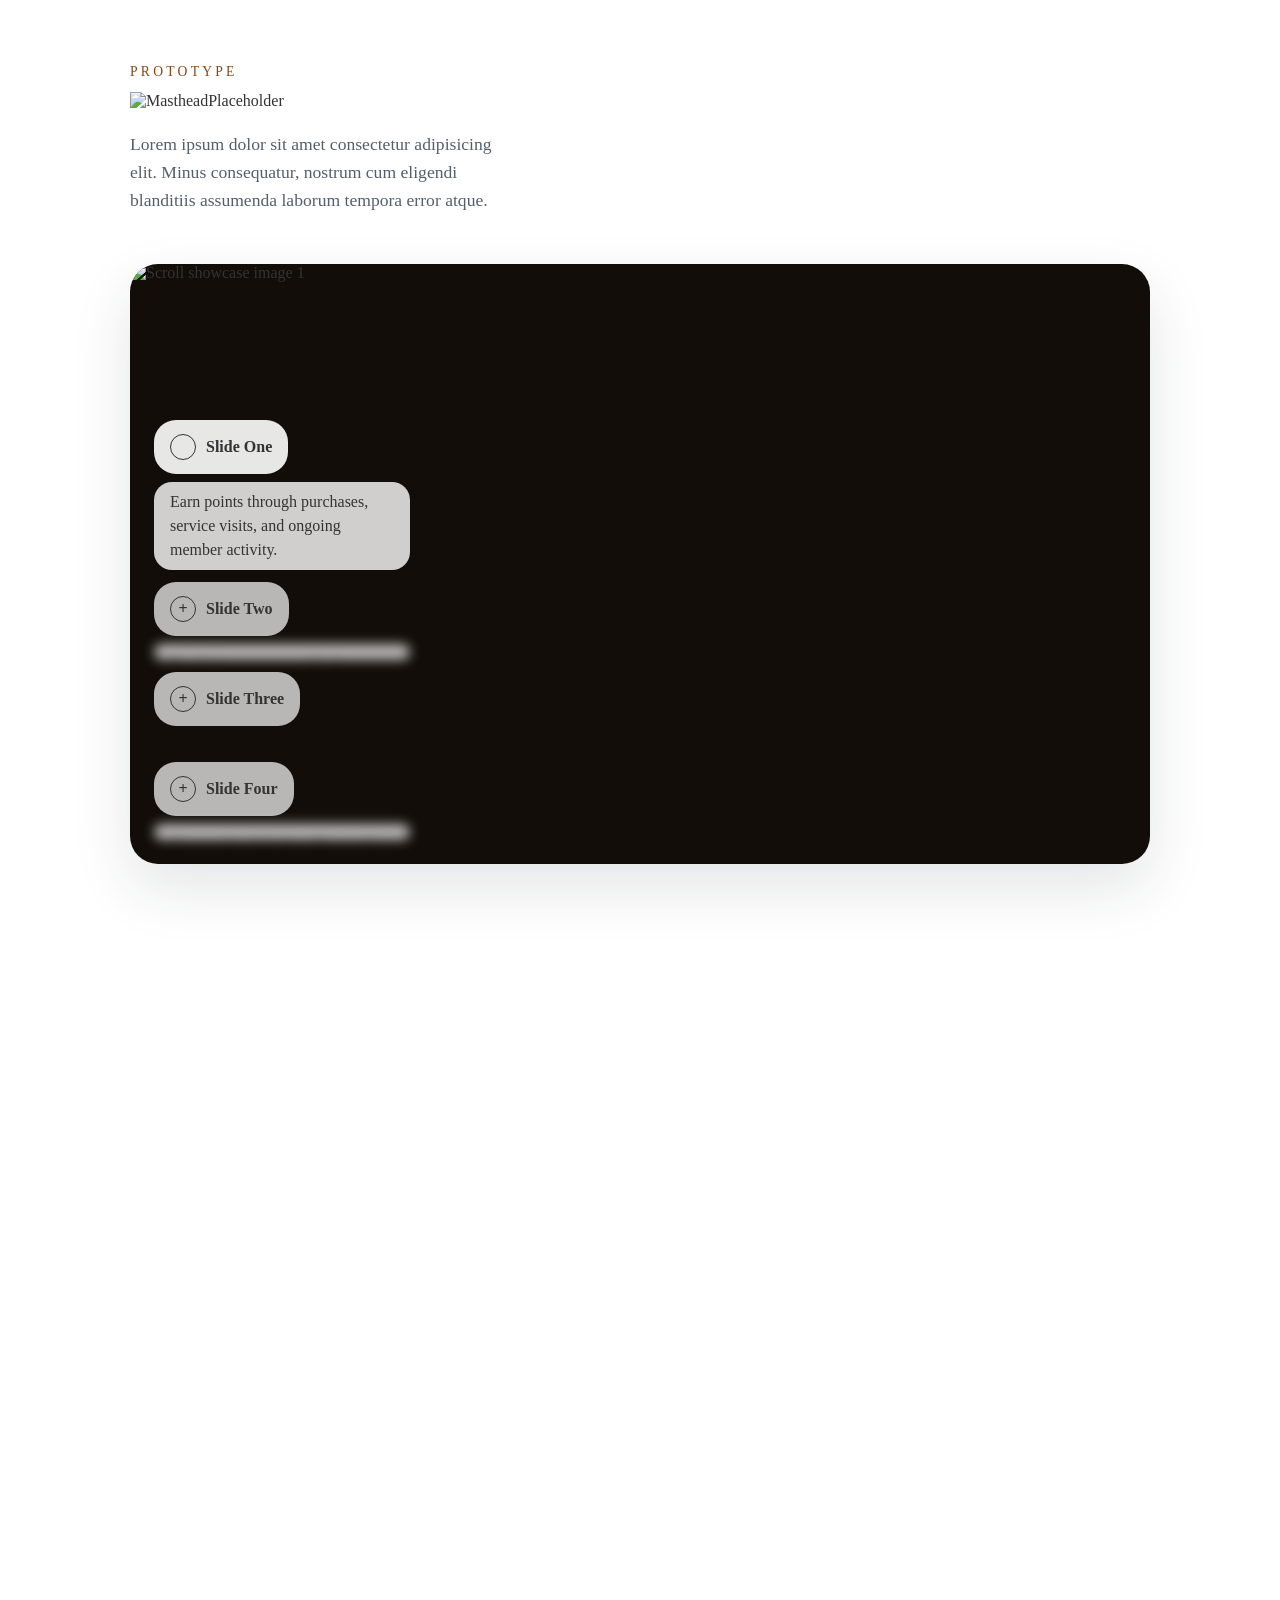
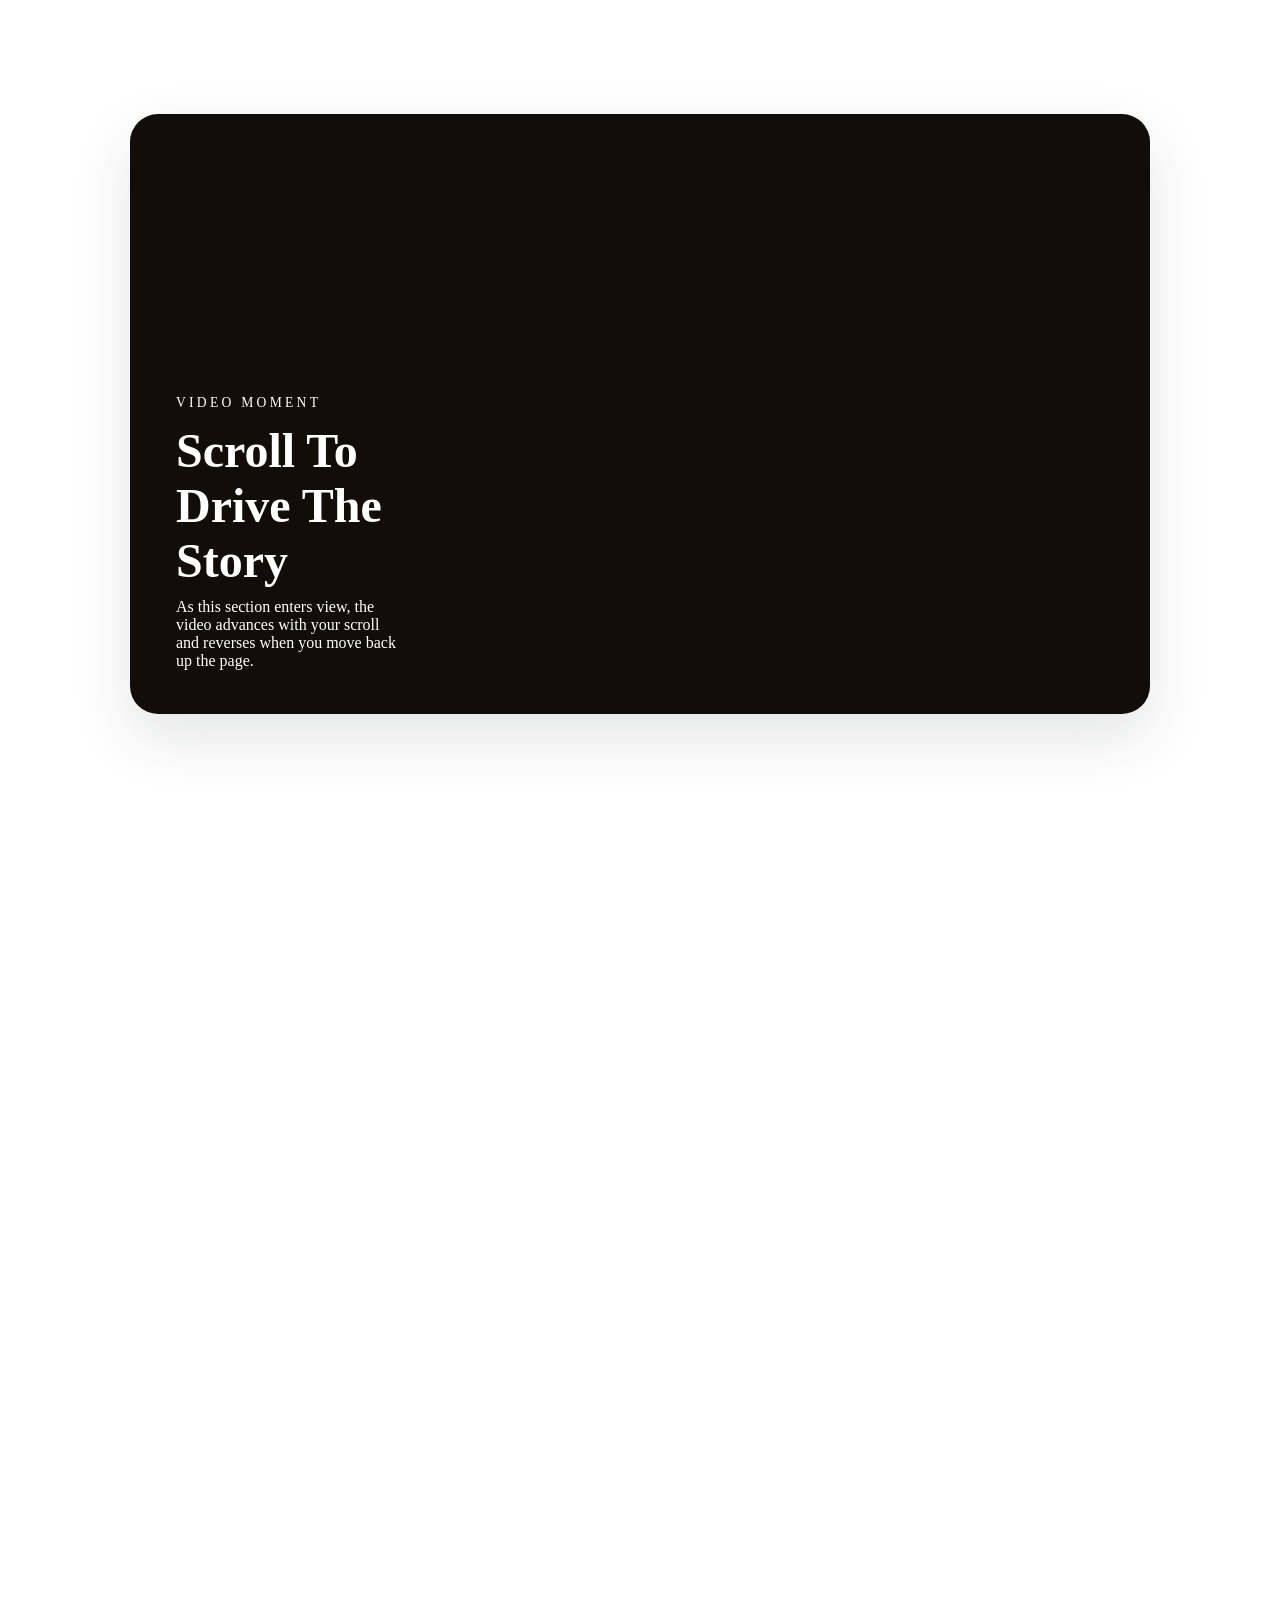
==== commit c3e05675: "Add files via upload" ====
--- a/iframe-content.html
+++ b/iframe-content.html
@@ -14,14 +14,9 @@
     <main class="page">
       <section class="hero">
         <p class="eyebrow">Prototype</p>
-        <h1>Iframe  POC</h1>
-        <img src="https://placehold.co/600x400/000/fff?text=Masthead" style="width:100%" alt="MastheadPlaceholder" />
+        <img src="https://placehold.co/600x400/11365f/fff?text=Masthead" style="width:100%" alt="MastheadPlaceholder" />
         <p class="subtitle">
           Lorem ipsum dolor sit amet consectetur adipisicing elit. Minus consequatur, nostrum cum eligendi blanditiis assumenda laborum tempora error atque. 
-        </p>
-        <button id="cta-button" type="button">Test Interaction</button>
-        <p id="status-message" class="status-message" aria-live="polite">
-          Ready.
         </p>
         <section class="scroll-showcase-section">
           <div class="scroll-showcase-stage">
--- a/styles.css
+++ b/styles.css
@@ -1,5 +1,6 @@
 :root {
     color-scheme: light;
+    --header-offset: 50px;
     --background: #f6f1e8;
     --surface: rgba(255, 255, 255, 0.78);
     --text: #333;
@@ -100,7 +101,7 @@
 }
 
 .iframe-body {
-    background-color: bisque;
+    background-color: #fff;
     margin: 0;
     overflow-x: hidden;
 }
@@ -120,7 +121,7 @@
 .iframe-panel__frame {
     display: block;
     width: 100%;
-    min-height: 80vh;
+    height: 80vh;
     border: 0;
     border-radius: 18px;
     background: #fff;
@@ -161,7 +162,7 @@
     }
 
     .iframe-panel__frame {
-        min-height: 70vh;
+        height: 70vh;
         border-radius: 14px;
     }
 }
@@ -239,22 +240,22 @@
 
 .scroll-showcase-section {
     --showcase-count: 4;
-    min-height: calc(100vh + max(0, var(--showcase-count) - 1) * 65vh);
-    margin-top: 0;
+    min-height: calc(var(--showcase-count) * 750px);
+    margin-top: 50px;
 }
 
 .scroll-showcase-stage {
     position: sticky;
-    top: 24px;
-    min-height: calc(100vh - 48px);
+    top: var(--header-offset);
+    min-height: 600px;
     display: grid;
-    align-items: center;
+    align-items: flex-start;
 }
 
 .scroll-showcase-frame {
     position: relative;
     overflow: hidden;
-    min-height: 75vh;
+    height: 600px;
     border-radius: 28px;
     background: #120d08;
     box-shadow: var(--shadow);
@@ -262,7 +263,7 @@
 
 .scroll-showcase-media {
     position: relative;
-    min-height: 75vh;
+    height: 600px;
 }
 
 .scroll-showcase-image {
@@ -377,22 +378,22 @@
 }
 
 .video-scrub-section {
-    min-height: 240vh;
-    margin-top: 0;
+    min-height: 1800px;
+    margin-top: 50px;
 }
 
 .video-scrub-stage {
     position: sticky;
-    top: 24px;
-    min-height: calc(100vh - 48px);
+    top: var(--header-offset);
+    min-height: 600px;
     display: grid;
-    align-items: center;
+    align-items: flex-start;
 }
 
 .video-scrub-frame {
     position: relative;
     overflow: hidden;
-    min-height: 75vh;
+    height: 600px;
     border-radius: 28px;
     background: #120d08;
     box-shadow: var(--shadow);
@@ -401,7 +402,7 @@
 .video-scrub-media {
     display: block;
     width: 100%;
-    height: 75vh;
+    height: 600px;
     object-fit: cover;
 }
 
@@ -433,11 +434,11 @@
 
 @media (max-width: 640px) {
     .video-scrub-frame {
-        min-height: 75vh;
+        height: 550px;
     }
 
     .video-scrub-media {
-        height: 75vh;
+        height: 550px;
     }
 
     .video-scrub-copy {
@@ -449,7 +450,7 @@
 
     .scroll-showcase-frame,
     .scroll-showcase-media {
-        min-height: 75vh;
+        height: 550px;
     }
 
     .scroll-showcase-overlay {
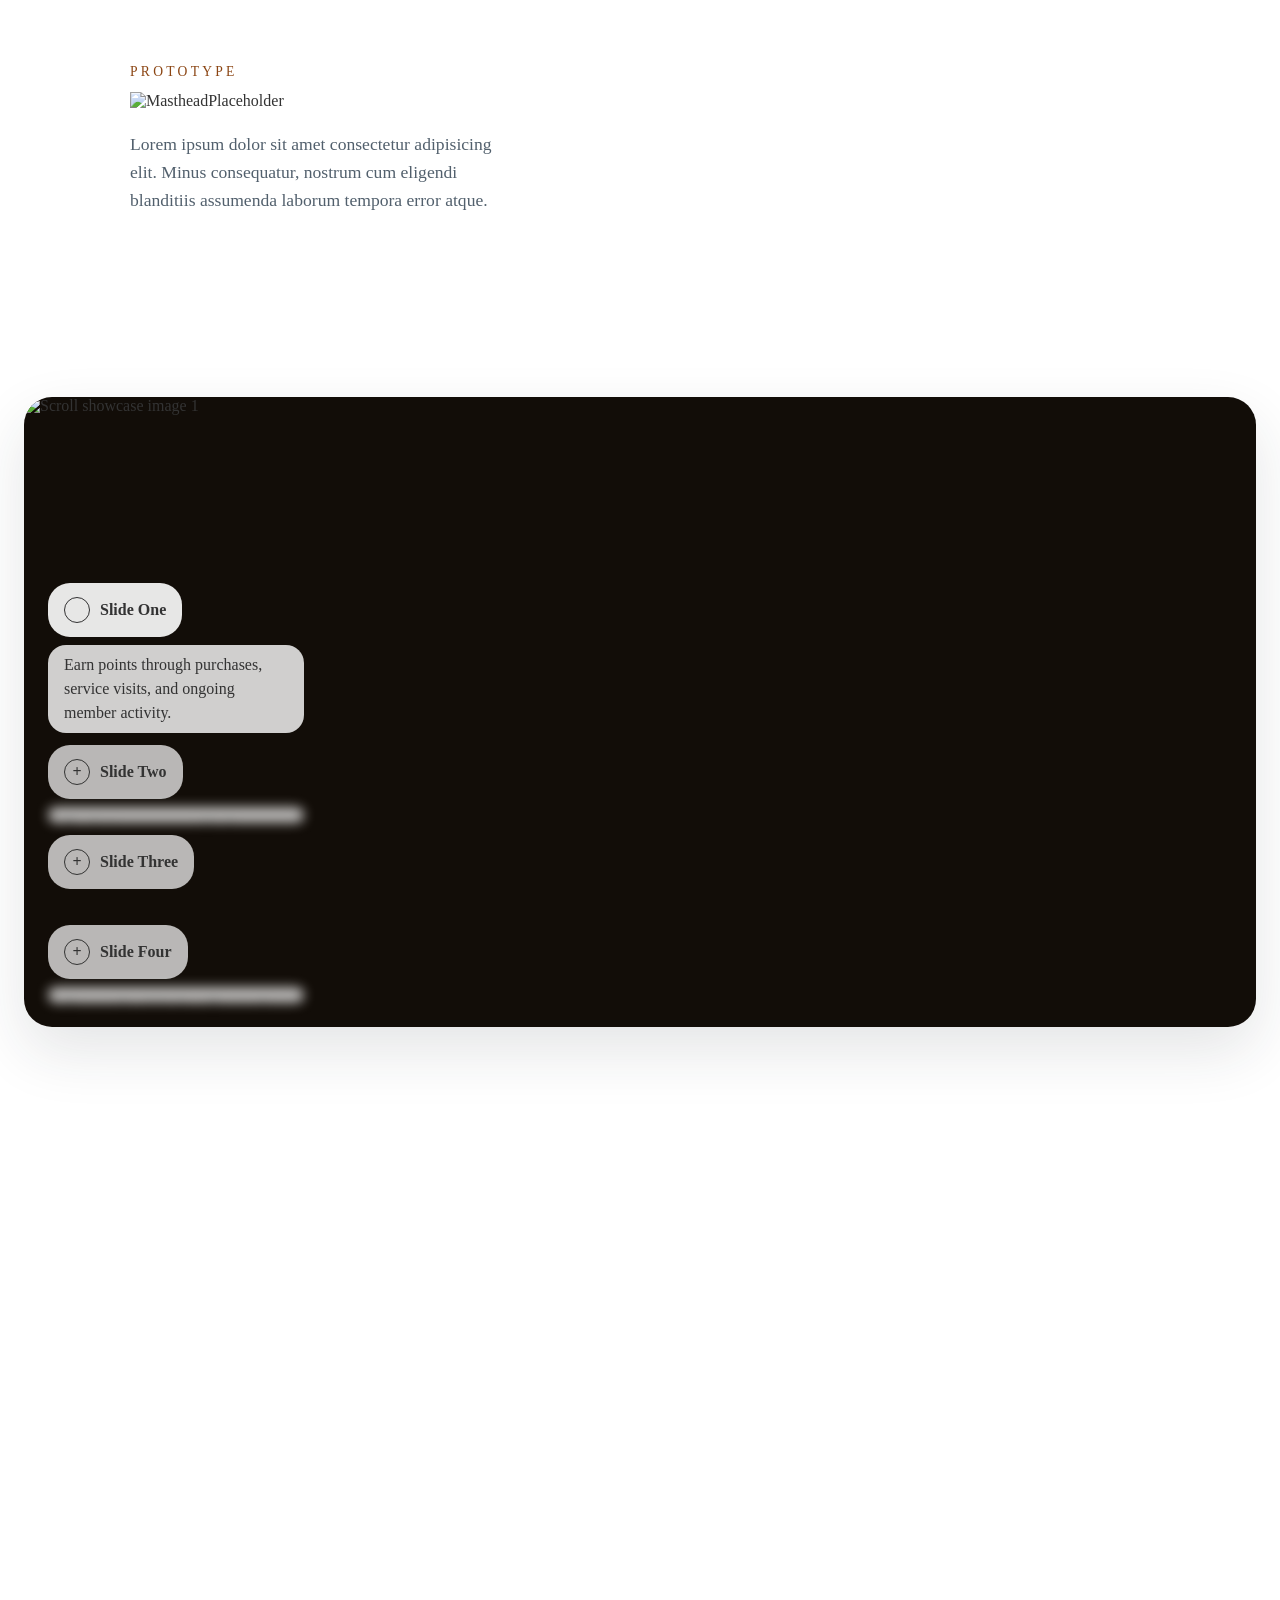
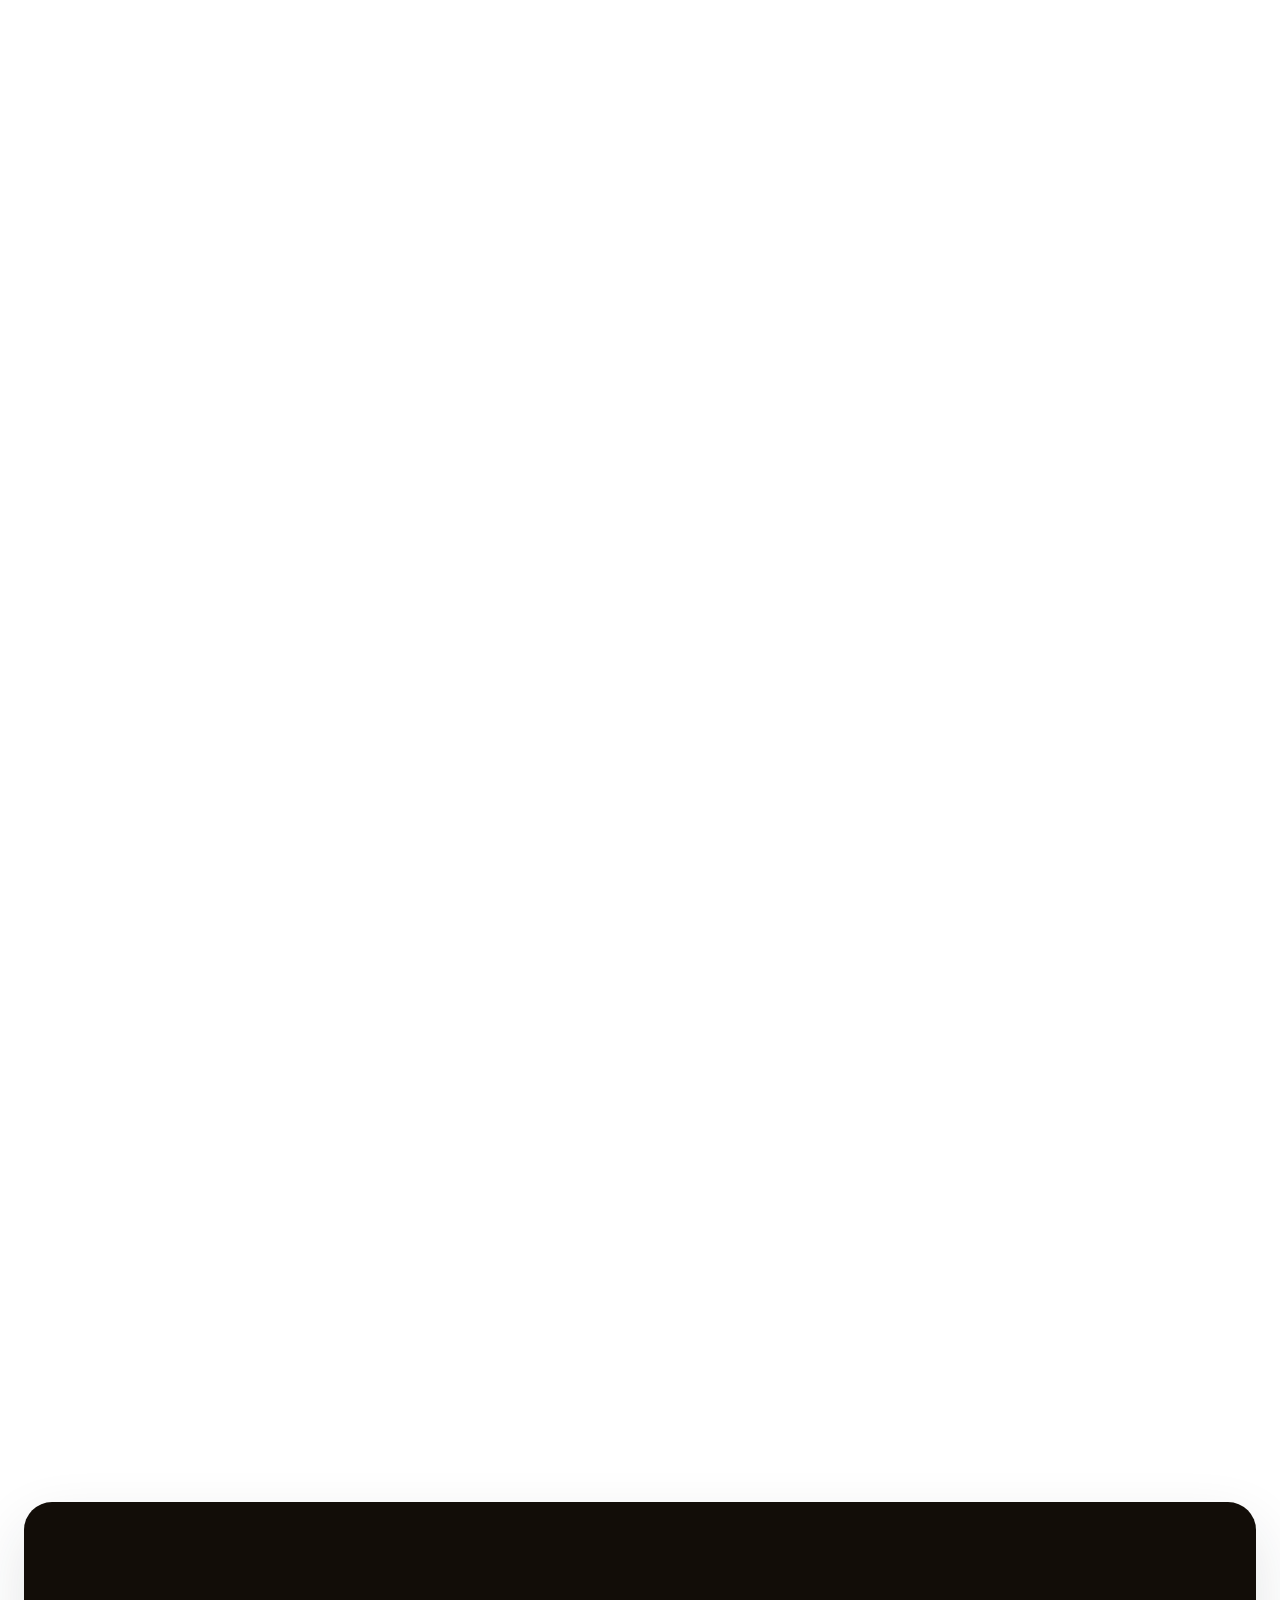
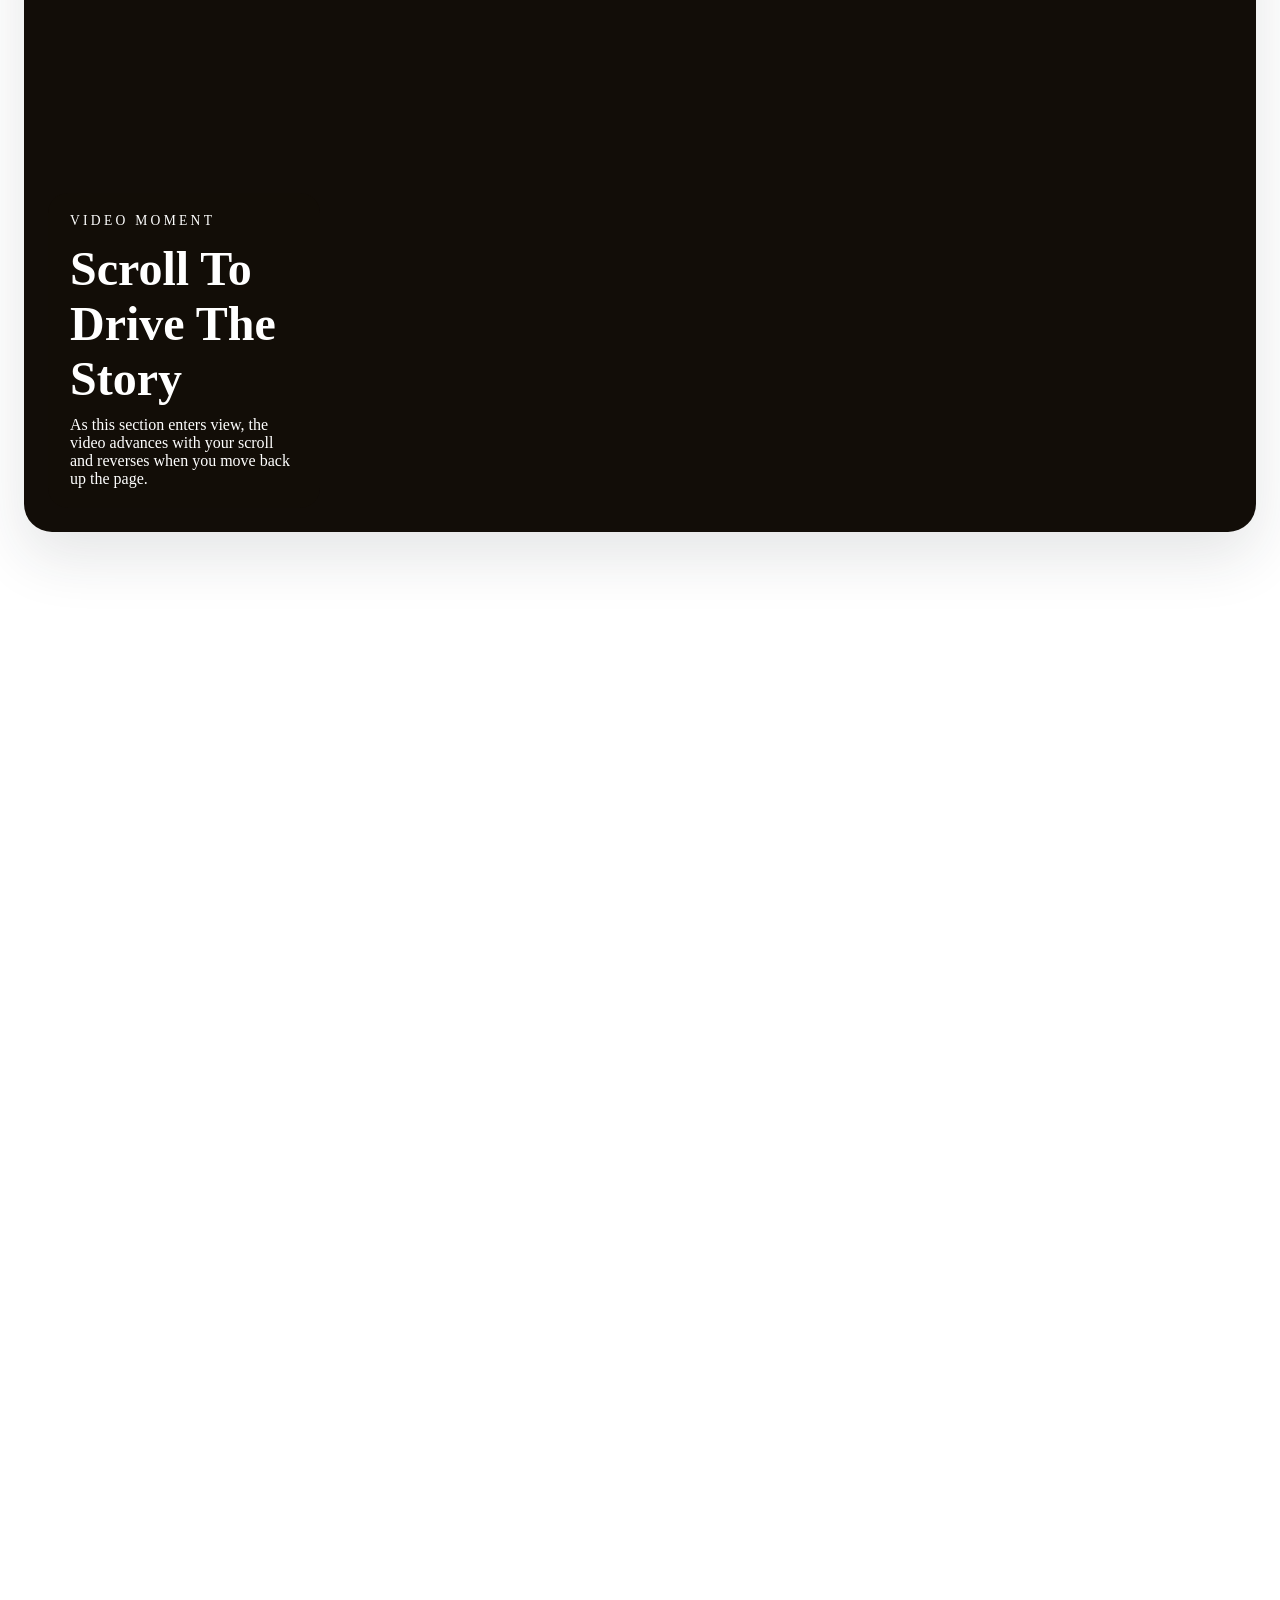
==== commit ecaa07f7: "style Co-authored-by: Copilot <copilot@github.com>" ====
--- a/iframe-content.html
+++ b/iframe-content.html
@@ -18,7 +18,8 @@
         <p class="subtitle">
           Lorem ipsum dolor sit amet consectetur adipisicing elit. Minus consequatur, nostrum cum eligendi blanditiis assumenda laborum tempora error atque. 
         </p>
-        <section class="scroll-showcase-section">
+      </section>
+      <section class="scroll-showcase-section">
           <div class="scroll-showcase-stage">
             <div class="scroll-showcase-frame">
               <div class="scroll-showcase-media">
@@ -48,8 +49,7 @@
             </div>
           </div>
         </section>
-        <section class="video-scrub-section">
-          <div class="video-scrub-stage">
+        <section class="video-scrub-section">          <div class="video-scrub-stage">
             <div class="video-scrub-frame">
               <video
                 class="video-scrub-media"
@@ -70,8 +70,6 @@
             </div>
           </div>
         </section>
-
-      </section>
     </main>
 
     <script src="script.js"></script>
--- a/styles.css
+++ b/styles.css
@@ -1,7 +1,7 @@
 :root {
     color-scheme: light;
-    --header-offset: 50px;
-    --background: #f6f1e8;
+    --header-offset: 140px;
+    --background: #fff;
     --surface: rgba(255, 255, 255, 0.78);
     --text: #333;
     --muted: #52606d;
@@ -46,6 +46,7 @@
     top: 0;
     z-index: 20;
     padding: 20px 24px 0;
+    height: var(--header-offset);
 }
 
 .site-header__inner {
@@ -106,6 +107,11 @@
     overflow-x: hidden;
 }
 
+.iframe-body .page {
+    display: block;
+    min-height: 0;
+}
+
 .page {
     min-height: 100vh;
     display: grid;
@@ -129,9 +135,10 @@
 
 .hero {
     width: min(1100px, 100%);
+    margin-inline: auto;
     padding: 40px;
     border-radius: 28px;
-    }
+}
 
 @media screen and (max-width: 640px) {
     .site-header {
@@ -240,22 +247,26 @@
 
 .scroll-showcase-section {
     --showcase-count: 4;
-    min-height: calc(var(--showcase-count) * 750px);
+    min-height: calc(100vh + max(0, var(--showcase-count) - 1) * 65vh);
     margin-top: 50px;
+    position: relative;
+    z-index: 1;
+    background: var(--background);
 }
 
 .scroll-showcase-stage {
     position: sticky;
     top: var(--header-offset);
-    min-height: 600px;
+    min-height: calc(100vh - var(--header-offset));
     display: grid;
-    align-items: flex-start;
+    align-items: center;
+    background: var(--background);
 }
 
 .scroll-showcase-frame {
     position: relative;
     overflow: hidden;
-    height: 600px;
+    min-height: 70vh;
     border-radius: 28px;
     background: #120d08;
     box-shadow: var(--shadow);
@@ -263,7 +274,7 @@
 
 .scroll-showcase-media {
     position: relative;
-    height: 600px;
+    min-height: 70vh;
 }
 
 .scroll-showcase-image {
@@ -378,22 +389,26 @@
 }
 
 .video-scrub-section {
-    min-height: 1800px;
+    min-height: 200vh;
     margin-top: 50px;
+    position: relative;
+    z-index: 2;
+    background: var(--background);
 }
 
 .video-scrub-stage {
     position: sticky;
     top: var(--header-offset);
-    min-height: 600px;
+    min-height: calc(100vh - var(--header-offset));
     display: grid;
-    align-items: flex-start;
+    align-items: center;
+    background: var(--background);
 }
 
 .video-scrub-frame {
     position: relative;
     overflow: hidden;
-    height: 600px;
+    height: 70vh;
     border-radius: 28px;
     background: #120d08;
     box-shadow: var(--shadow);
@@ -402,7 +417,7 @@
 .video-scrub-media {
     display: block;
     width: 100%;
-    height: 600px;
+    height: 70vh;
     object-fit: cover;
 }
 
@@ -434,11 +449,11 @@
 
 @media (max-width: 640px) {
     .video-scrub-frame {
-        height: 550px;
+        height: 60vh;
     }
 
     .video-scrub-media {
-        height: 550px;
+        height: 60vh;
     }
 
     .video-scrub-copy {
@@ -450,7 +465,7 @@
 
     .scroll-showcase-frame,
     .scroll-showcase-media {
-        height: 550px;
+        min-height: 60vh;
     }
 
     .scroll-showcase-overlay {
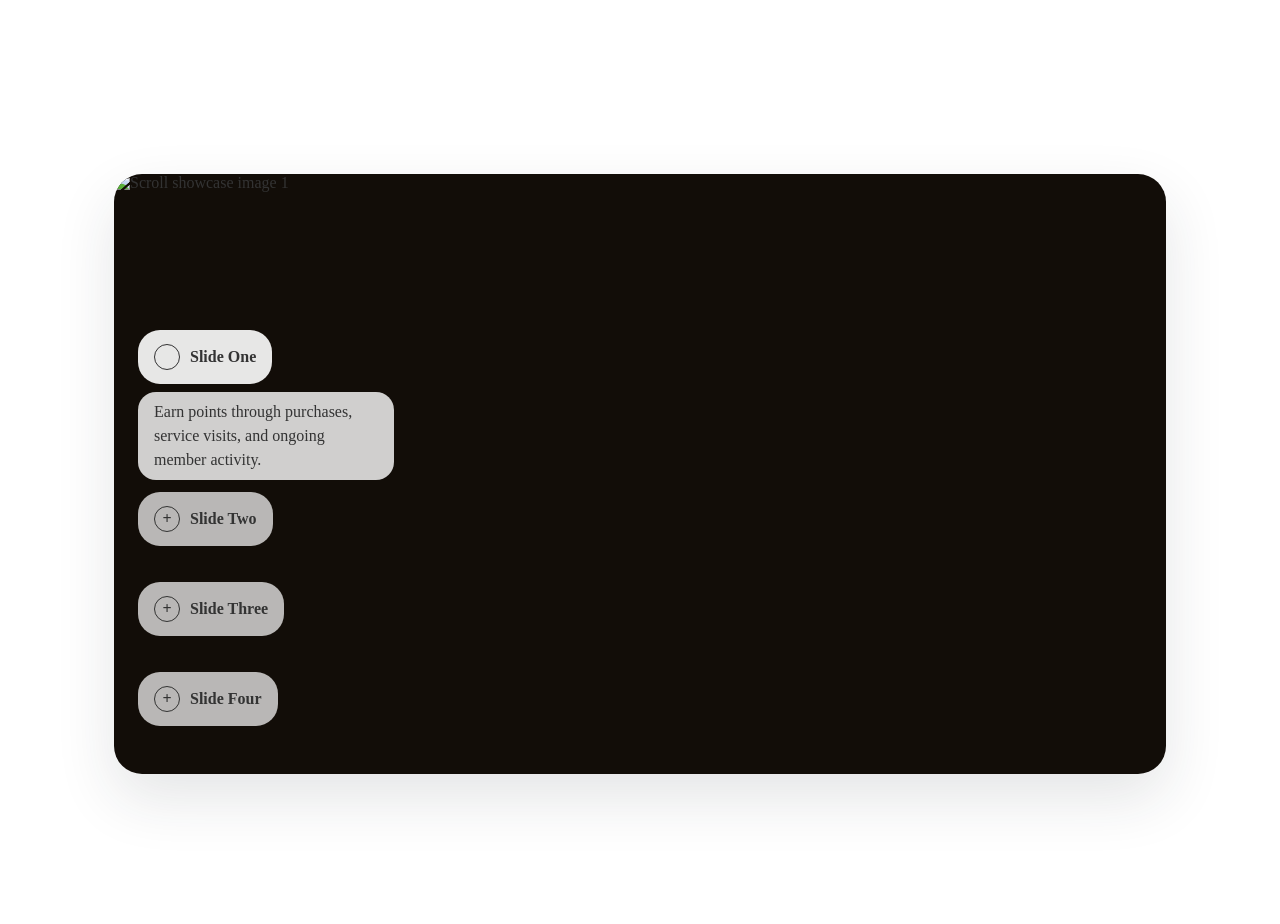
==== commit 5754b6d2: "adding widget function Co-authored-by: Copilot <copilot@github.com>" ====
--- a/iframe-content.html
+++ b/iframe-content.html
@@ -12,13 +12,7 @@
   </head>
   <body class="iframe-body">
     <main class="page">
-      <section class="hero">
-        <p class="eyebrow">Prototype</p>
-        <img src="https://placehold.co/600x400/11365f/fff?text=Masthead" style="width:100%" alt="MastheadPlaceholder" />
-        <p class="subtitle">
-          Lorem ipsum dolor sit amet consectetur adipisicing elit. Minus consequatur, nostrum cum eligendi blanditiis assumenda laborum tempora error atque. 
-        </p>
-      </section>
+
       <section class="scroll-showcase-section">
           <div class="scroll-showcase-stage">
             <div class="scroll-showcase-frame">
--- a/styles.css
+++ b/styles.css
@@ -105,6 +105,7 @@
     background-color: #fff;
     margin: 0;
     overflow-x: hidden;
+    --header-offset: 0px;
 }
 
 .iframe-body .page {
@@ -112,11 +113,65 @@
     min-height: 0;
 }
 
+/* Inside the iframe the sections just fill the viewport — scroll depth lives
+   in the parent wrapper created by widget.js, not inside the iframe. */
+.iframe-body .scroll-showcase-section {
+    min-height: unset;
+    height: 100vh;
+    width: 100%;
+    padding: 0;
+    margin-top: 0;
+}
+
+.iframe-body .scroll-showcase-stage {
+    height: 100vh;
+    display: flex;
+    flex-direction: column;
+    justify-content: center;
+}
+
+/* Make the frame fill the stage height with just a small gap top/bottom */
+.iframe-body .scroll-showcase-frame,
+.iframe-body .scroll-showcase-media {
+    height: 600px;
+}
+
+.iframe-body .video-scrub-section {
+    min-height: unset;
+    height: 100vh;
+    width: 100%;
+    padding: 0;
+    margin-top: 0;
+    display: none;
+}
+
+/* Switch to video phase by toggling a class on <body> from script.js */
+.iframe-body.is-video-phase .scroll-showcase-section {
+    display: none;
+}
+
+.iframe-body.is-video-phase .video-scrub-section {
+    display: block;
+}
+
+.iframe-body .video-scrub-stage {
+    height: 100vh;
+    display: flex;
+    flex-direction: column;
+    justify-content: center;
+}
+
+.iframe-body .video-scrub-frame {
+    height: 600px;
+}
+
 .page {
     min-height: 100vh;
+    width: min(1100px, 100%);
+    margin: 0 auto;
     display: grid;
     place-items: center;
-    padding: 24px;
+    padding: 24px 24px 0;
 }
 
 .iframe-panel {
@@ -134,7 +189,7 @@
 }
 
 .hero {
-    width: min(1100px, 100%);
+    width: 100%;
     margin-inline: auto;
     padding: 40px;
     border-radius: 28px;
@@ -247,7 +302,9 @@
 
 .scroll-showcase-section {
     --showcase-count: 4;
-    min-height: calc(100vh + max(0, var(--showcase-count) - 1) * 65vh);
+    min-height: calc(var(--showcase-count) * 100vh);
+    width: 100%;
+    padding: 0 40px;
     margin-top: 50px;
     position: relative;
     z-index: 1;
@@ -257,16 +314,19 @@
 .scroll-showcase-stage {
     position: sticky;
     top: var(--header-offset);
+    width: 100%;
     min-height: calc(100vh - var(--header-offset));
-    display: grid;
-    align-items: center;
+    display: flex;
+    flex-direction: column;
+    justify-content: center;
     background: var(--background);
 }
 
 .scroll-showcase-frame {
     position: relative;
     overflow: hidden;
-    min-height: 70vh;
+    width: 100%;
+    height: 70vh;
     border-radius: 28px;
     background: #120d08;
     box-shadow: var(--shadow);
@@ -274,7 +334,8 @@
 
 .scroll-showcase-media {
     position: relative;
-    min-height: 70vh;
+    width: 100%;
+    height: 70vh;
 }
 
 .scroll-showcase-image {
@@ -389,7 +450,9 @@
 }
 
 .video-scrub-section {
-    min-height: 200vh;
+    min-height: 150vh;
+    width: 100%;
+    padding: 0 40px;    
     margin-top: 50px;
     position: relative;
     z-index: 2;
@@ -399,9 +462,11 @@
 .video-scrub-stage {
     position: sticky;
     top: var(--header-offset);
+    width: 100%;
     min-height: calc(100vh - var(--header-offset));
-    display: grid;
-    align-items: center;
+    display: flex;
+    flex-direction: column;
+    justify-content: center;
     background: var(--background);
 }
 
@@ -419,6 +484,10 @@
     width: 100%;
     height: 70vh;
     object-fit: cover;
+}
+
+.iframe-body .video-scrub-media {
+    height: 600px;
 }
 
 .video-scrub-copy {
@@ -465,7 +534,7 @@
 
     .scroll-showcase-frame,
     .scroll-showcase-media {
-        min-height: 60vh;
+        height: 60vh;
     }
 
     .scroll-showcase-overlay {
